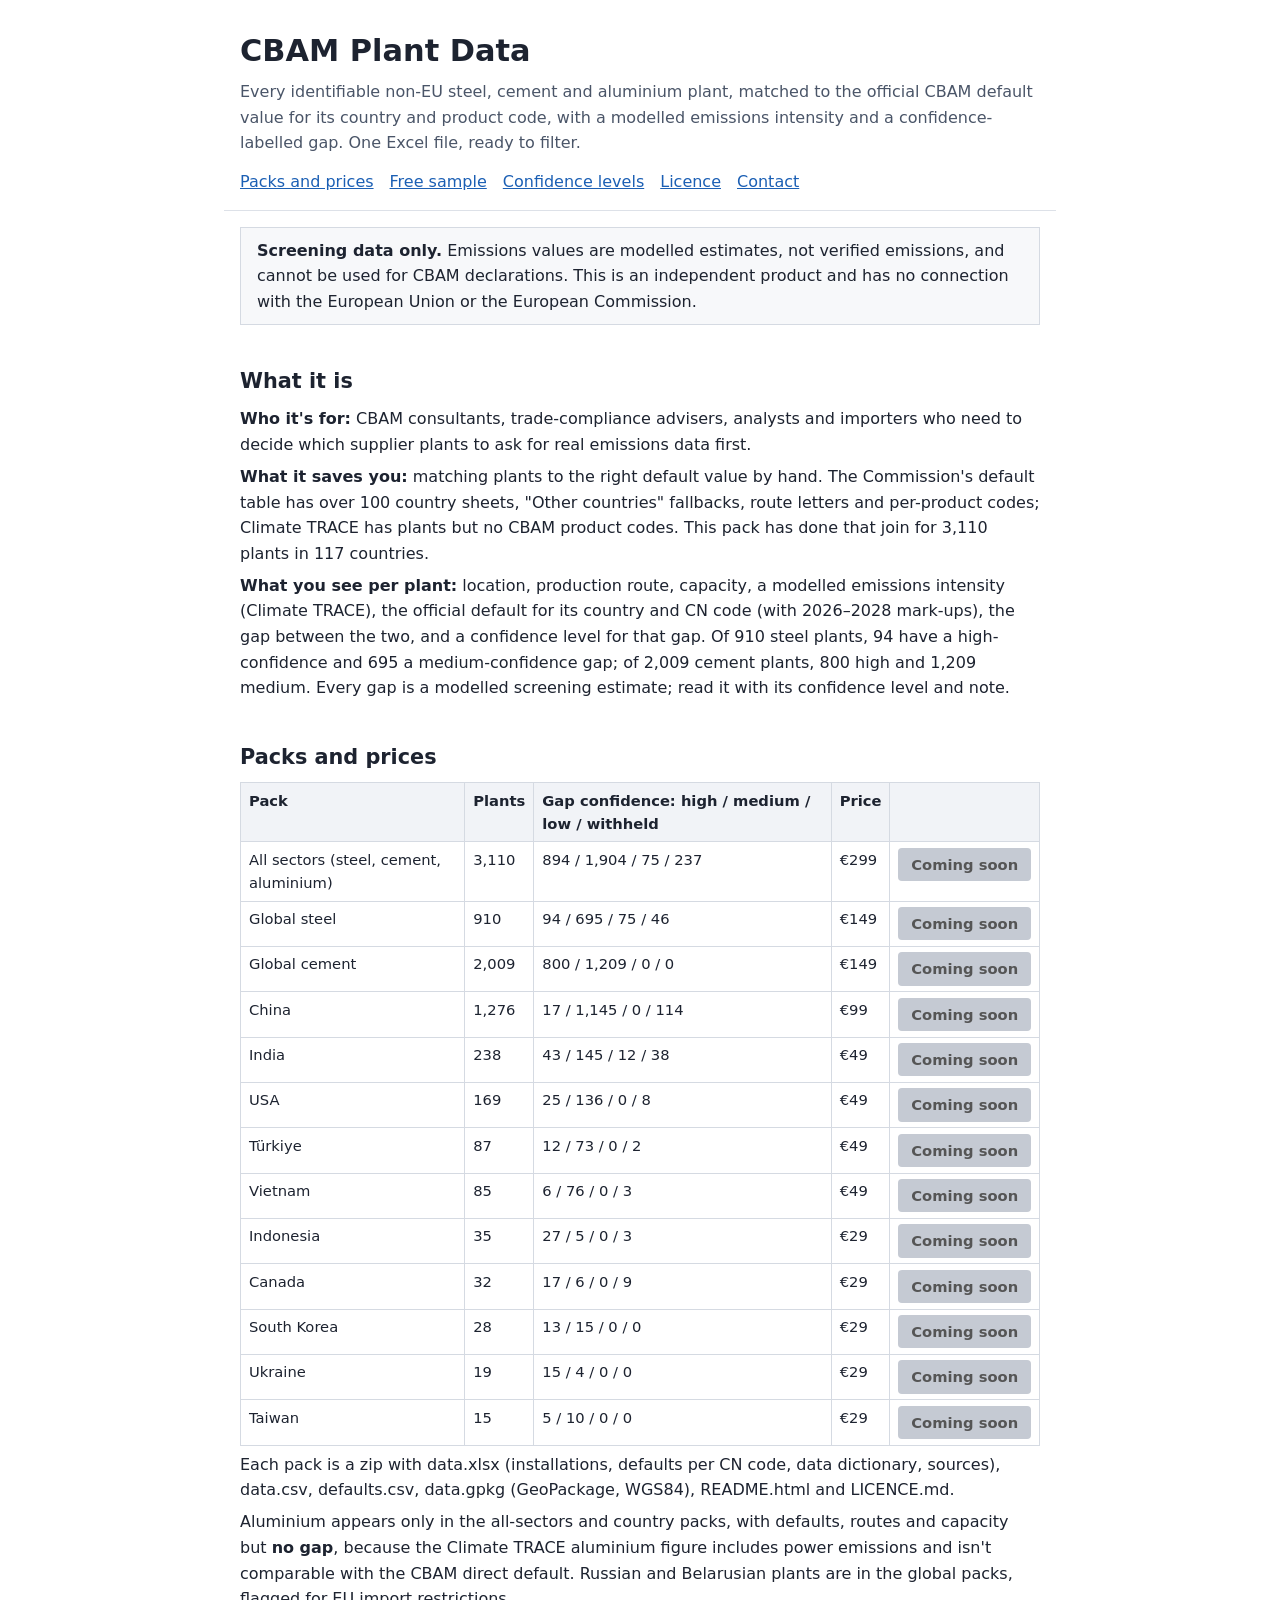
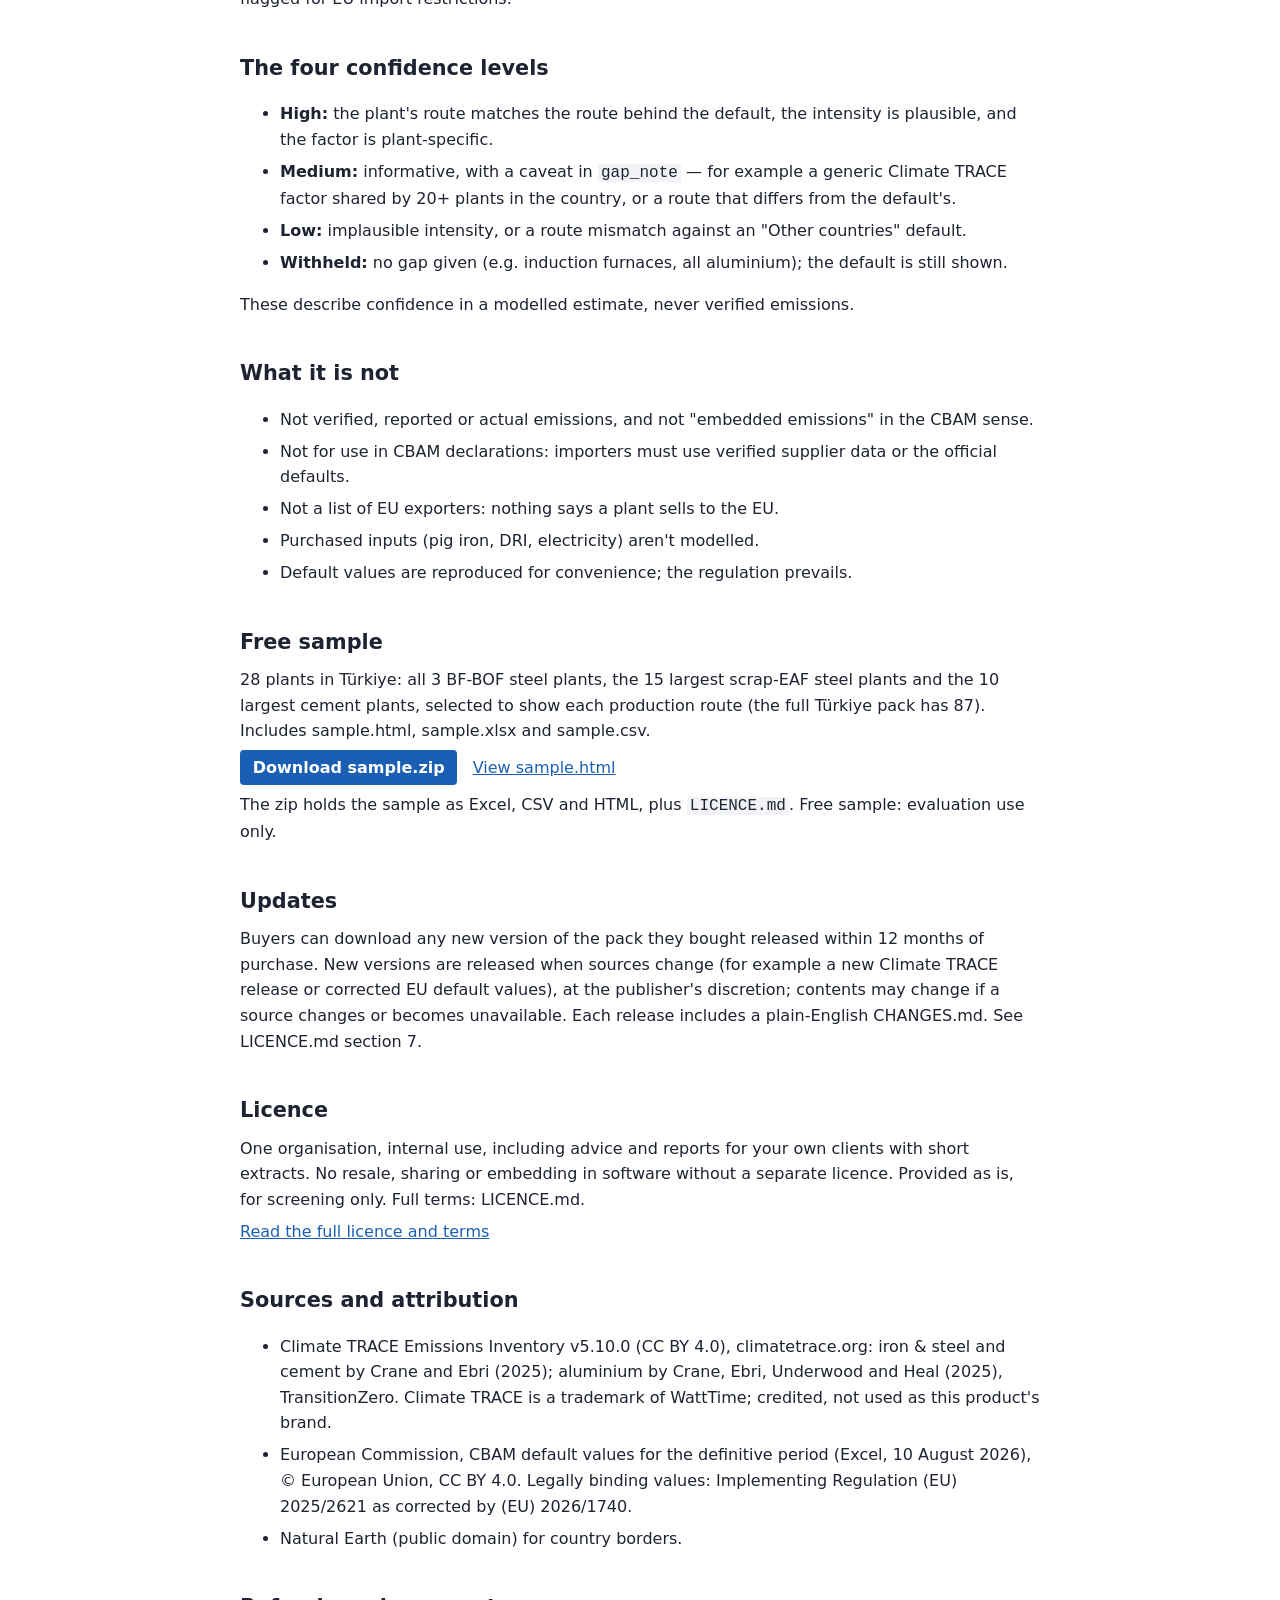
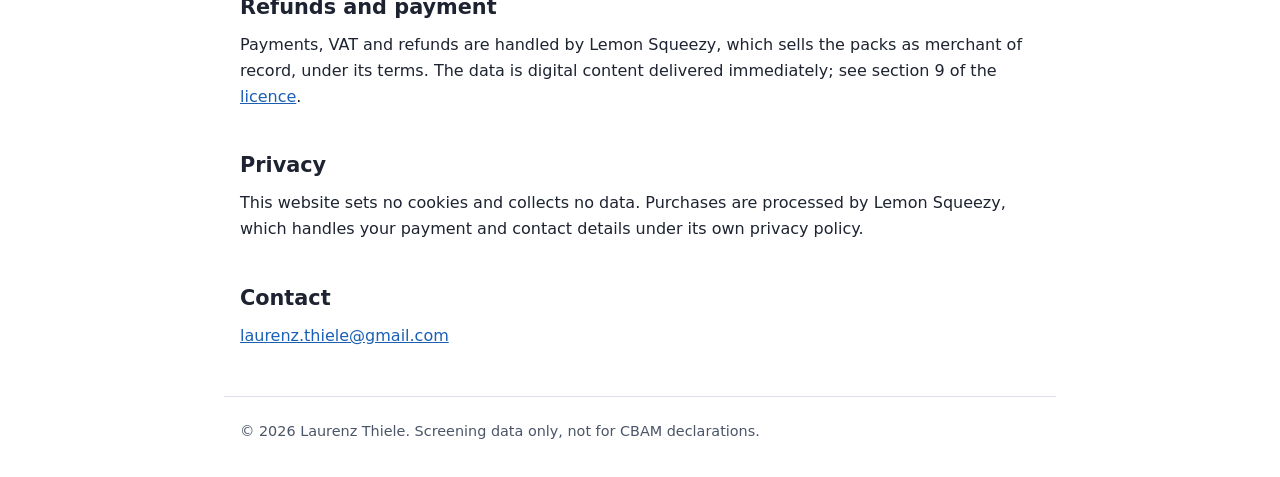
==== index.html @ 30d970ab "First version of the product site" ====
<!doctype html>
<html lang="en"><head><meta charset="utf-8"><meta name="viewport" content="width=device-width,initial-scale=1">
<title>CBAM Plant Data: non-EU steel, cement and aluminium plants next to EU CBAM default values</title><meta name="description" content="Every identifiable non-EU steel, cement and aluminium plant, matched to the official CBAM default value for its country and product code, with a modelled emissions intensity and a confidence-labelled gap. One Excel file, ready to filter."><link rel="stylesheet" href="style.css">
<script>
/* BUY LINKS - the one place to edit. Paste a Lemon Squeezy checkout URL between the quotes of a pack.
   An empty string keeps that pack's button on "Coming soon" (disabled). `cbam site` keeps links you set here. */
const BUY_LINKS = {
 "all-sectors": "",
 "steel-global": "",
 "cement-global": "",
 "country-chn": "",
 "country-ind": "",
 "country-usa": "",
 "country-tur": "",
 "country-vnm": "",
 "country-idn": "",
 "country-can": "",
 "country-kor": "",
 "country-ukr": "",
 "country-twn": ""
};
</script>
</head><body>
<header><h1>CBAM Plant Data</h1><p class="tag">Every identifiable non-EU steel, cement and aluminium plant, matched to the official CBAM default value for its country and product code, with a modelled emissions intensity and a confidence-labelled gap. One Excel file, ready to filter.</p>
<nav><a href="#packs">Packs and prices</a><a href="#sample">Free sample</a><a href="#levels">Confidence levels</a><a href="licence.html">Licence</a><a href="#contact">Contact</a></nav></header>
<main>
<div class="box"><strong>Screening data only.</strong> Emissions values are modelled estimates, not verified emissions, and cannot be used for CBAM declarations. This is an independent product and has no connection with the European Union or the European Commission.</div>
<h2>What it is</h2><p><strong>Who it's for:</strong> CBAM consultants, trade-compliance advisers, analysts and importers who need to decide which supplier plants to ask for real emissions data first.</p>
<p><strong>What it saves you:</strong> matching plants to the right default value by hand. The Commission's default table has over 100 country sheets, &quot;Other countries&quot; fallbacks, route letters and per-product codes; Climate TRACE has plants but no CBAM product codes. This pack has done that join for 3,110 plants in 117 countries.</p>
<p><strong>What you see per plant:</strong> location, production route, capacity, a modelled emissions intensity (Climate TRACE), the official default for its country and CN code (with 2026–2028 mark-ups), the gap between the two, and a confidence level for that gap. Of 910 steel plants, 94 have a high-confidence and 695 a medium-confidence gap; of 2,009 cement plants, 800 high and 1,209 medium. Every gap is a modelled screening estimate; read it with its confidence level and note.</p>

<h2 id="packs">Packs and prices</h2><div class="wrap"><table><tr><th>Pack</th><th>Plants</th><th>Gap confidence: high / medium / low / withheld</th><th>Price</th><th></th></tr><tr><td>All sectors (steel, cement, aluminium)</td><td>3,110</td><td>894 / 1,904 / 75 / 237</td><td>€299</td><td><span class="btn disabled" data-pack="all-sectors" aria-disabled="true">Coming soon</span></td></tr><tr><td>Global steel</td><td>910</td><td>94 / 695 / 75 / 46</td><td>€149</td><td><span class="btn disabled" data-pack="steel-global" aria-disabled="true">Coming soon</span></td></tr><tr><td>Global cement</td><td>2,009</td><td>800 / 1,209 / 0 / 0</td><td>€149</td><td><span class="btn disabled" data-pack="cement-global" aria-disabled="true">Coming soon</span></td></tr><tr><td>China</td><td>1,276</td><td>17 / 1,145 / 0 / 114</td><td>€99</td><td><span class="btn disabled" data-pack="country-chn" aria-disabled="true">Coming soon</span></td></tr><tr><td>India</td><td>238</td><td>43 / 145 / 12 / 38</td><td>€49</td><td><span class="btn disabled" data-pack="country-ind" aria-disabled="true">Coming soon</span></td></tr><tr><td>USA</td><td>169</td><td>25 / 136 / 0 / 8</td><td>€49</td><td><span class="btn disabled" data-pack="country-usa" aria-disabled="true">Coming soon</span></td></tr><tr><td>Türkiye</td><td>87</td><td>12 / 73 / 0 / 2</td><td>€49</td><td><span class="btn disabled" data-pack="country-tur" aria-disabled="true">Coming soon</span></td></tr><tr><td>Vietnam</td><td>85</td><td>6 / 76 / 0 / 3</td><td>€49</td><td><span class="btn disabled" data-pack="country-vnm" aria-disabled="true">Coming soon</span></td></tr><tr><td>Indonesia</td><td>35</td><td>27 / 5 / 0 / 3</td><td>€29</td><td><span class="btn disabled" data-pack="country-idn" aria-disabled="true">Coming soon</span></td></tr><tr><td>Canada</td><td>32</td><td>17 / 6 / 0 / 9</td><td>€29</td><td><span class="btn disabled" data-pack="country-can" aria-disabled="true">Coming soon</span></td></tr><tr><td>South Korea</td><td>28</td><td>13 / 15 / 0 / 0</td><td>€29</td><td><span class="btn disabled" data-pack="country-kor" aria-disabled="true">Coming soon</span></td></tr><tr><td>Ukraine</td><td>19</td><td>15 / 4 / 0 / 0</td><td>€29</td><td><span class="btn disabled" data-pack="country-ukr" aria-disabled="true">Coming soon</span></td></tr><tr><td>Taiwan</td><td>15</td><td>5 / 10 / 0 / 0</td><td>€29</td><td><span class="btn disabled" data-pack="country-twn" aria-disabled="true">Coming soon</span></td></tr></table></div><p>Each pack is a zip with data.xlsx (installations, defaults per CN code, data dictionary, sources), data.csv, defaults.csv, data.gpkg (GeoPackage, WGS84), README.html and LICENCE.md.</p>
<p>Aluminium appears only in the all-sectors and country packs, with defaults, routes and capacity but <strong>no gap</strong>, because the Climate TRACE aluminium figure includes power emissions and isn't comparable with the CBAM direct default. Russian and Belarusian plants are in the global packs, flagged for EU import restrictions.</p>

<noscript><p>Purchase buttons need JavaScript; without it they stay on "Coming soon". Contact laurenz.thiele@gmail.com to buy.</p></noscript>
<h2 id="levels">The four confidence levels</h2><ul>
<li><strong>High:</strong> the plant's route matches the route behind the default, the intensity is plausible, and the factor is plant-specific.</li>
<li><strong>Medium:</strong> informative, with a caveat in <code>gap_note</code> — for example a generic Climate TRACE factor shared by 20+ plants in the country, or a route that differs from the default's.</li>
<li><strong>Low:</strong> implausible intensity, or a route mismatch against an &quot;Other countries&quot; default.</li>
<li><strong>Withheld:</strong> no gap given (e.g. induction furnaces, all aluminium); the default is still shown.</li>
</ul>
<p>These describe confidence in a modelled estimate, never verified emissions.</p>

<h2>What it is not</h2><ul>
<li>Not verified, reported or actual emissions, and not &quot;embedded emissions&quot; in the CBAM sense.</li>
<li>Not for use in CBAM declarations: importers must use verified supplier data or the official defaults.</li>
<li>Not a list of EU exporters: nothing says a plant sells to the EU.</li>
<li>Purchased inputs (pig iron, DRI, electricity) aren't modelled.</li>
<li>Default values are reproduced for convenience; the regulation prevails.</li>
</ul>

<h2 id="sample">Free sample</h2><p>28 plants in Türkiye: all 3 BF-BOF steel plants, the 15 largest scrap-EAF steel plants and the 10 largest cement plants, selected to show each production route (the full Türkiye pack has 87). Includes sample.html, sample.xlsx and sample.csv.</p>

<p><a class="btn" href="sample.zip" download>Download sample.zip</a> &nbsp; <a href="sample.html">View sample.html</a></p>
<p>The zip holds the sample as Excel, CSV and HTML, plus <code>LICENCE.md</code>. Free sample: evaluation use only.</p>
<h2>Updates</h2><p>Buyers can download any new version of the pack they bought released within 12 months of purchase. New versions are released when sources change (for example a new Climate TRACE release or corrected EU default values), at the publisher's discretion; contents may change if a source changes or becomes unavailable. Each release includes a plain-English CHANGES.md. See LICENCE.md section 7.</p>

<h2>Licence</h2><p>One organisation, internal use, including advice and reports for your own clients with short extracts. No resale, sharing or embedding in software without a separate licence. Provided as is, for screening only. Full terms: LICENCE.md.</p>
<p><a href="licence.html">Read the full licence and terms</a></p>
<h2>Sources and attribution</h2><ul>
<li>Climate TRACE Emissions Inventory v5.10.0 (CC BY 4.0), climatetrace.org: iron &amp; steel and cement by Crane and Ebri (2025); aluminium by Crane, Ebri, Underwood and Heal (2025), TransitionZero. Climate TRACE is a trademark of WattTime; credited, not used as this product's brand.</li>
<li>European Commission, CBAM default values for the definitive period (Excel, 10 August 2026), © European Union, CC BY 4.0. Legally binding values: Implementing Regulation (EU) 2025/2621 as corrected by (EU) 2026/1740.</li>
<li>Natural Earth (public domain) for country borders.</li>
</ul>

<h2>Refunds and payment</h2><p>Payments, VAT and refunds are handled by Lemon Squeezy, which sells the packs as merchant of record, under its terms. The data is digital content delivered immediately; see section 9 of the <a href="licence.html">licence</a>.</p>
<h2>Privacy</h2><p>This website sets no cookies and collects no data. Purchases are processed by Lemon Squeezy, which handles your payment and contact details under its own privacy policy.</p>
<h2 id="contact">Contact</h2><p><a href="mailto:laurenz.thiele@gmail.com">laurenz.thiele@gmail.com</a></p>
</main>
<script>
document.querySelectorAll("[data-pack]").forEach(function (el) {
  var url = BUY_LINKS[el.getAttribute("data-pack")];
  if (url) {
    var a = document.createElement("a");
    a.className = "btn"; a.href = url; a.rel = "noopener"; a.textContent = "Buy";
    el.replaceWith(a);
  }
});
</script>
<footer><p>© 2026 Laurenz Thiele. Screening data only, not for CBAM declarations.</p></footer>
</body></html>
---- style.css ----
*{box-sizing:border-box}body{margin:0;font:16px/1.6 system-ui,-apple-system,"Segoe UI",Roboto,sans-serif;color:#1d2330;background:#fff}
header,main,footer{max-width:52rem;margin:0 auto;padding:0 1rem}header{padding-top:1.5rem;padding-bottom:1rem;border-bottom:1px solid #dde1e8}
h1{font-size:1.9rem;margin:.2rem 0}h2{font-size:1.3rem;margin:2rem 0 .5rem;padding-top:.5rem}p,li{margin:.4rem 0}
nav a{margin-right:1rem;white-space:nowrap}a{color:#1b5fb4}.tag{color:#4a5568;margin:.2rem 0 .8rem}
.wrap{overflow-x:auto}table{border-collapse:collapse;width:100%;font-size:.92rem}th,td{border:1px solid #d5dae2;padding:.35rem .5rem;text-align:left;vertical-align:top}th{background:#f1f3f7}
.btn{display:inline-block;padding:.3rem .8rem;border-radius:4px;background:#1b5fb4;color:#fff;text-decoration:none;font-weight:600;white-space:nowrap}
.btn.disabled{background:#c5cad3;color:#555;cursor:not-allowed}.box{border:1px solid #d5dae2;background:#f7f8fa;padding:.6rem 1rem;margin:1rem 0}
footer{margin-top:3rem;padding-top:1rem;padding-bottom:2rem;border-top:1px solid #dde1e8;color:#4a5568;font-size:.9rem}code{background:#f1f3f7;padding:0 .2rem}
@media(max-width:600px){body{font-size:15px}h1{font-size:1.5rem}}
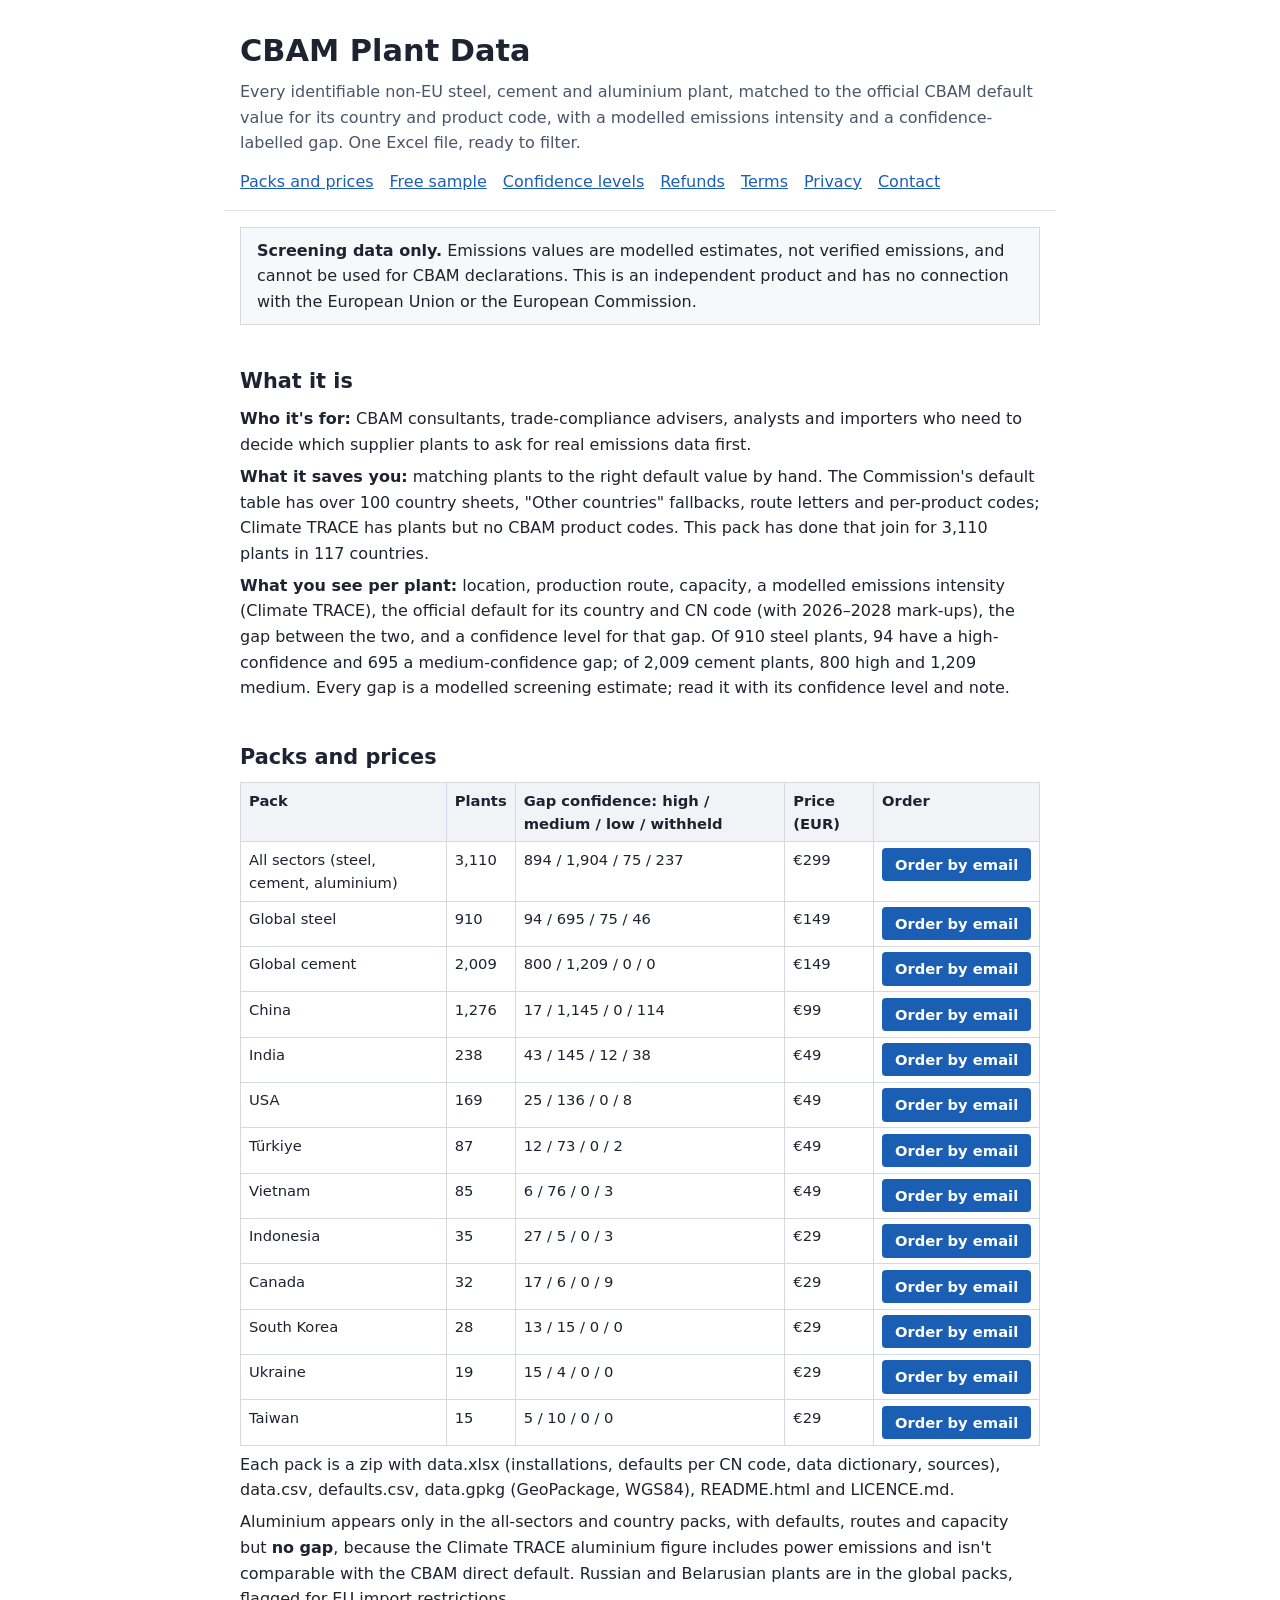
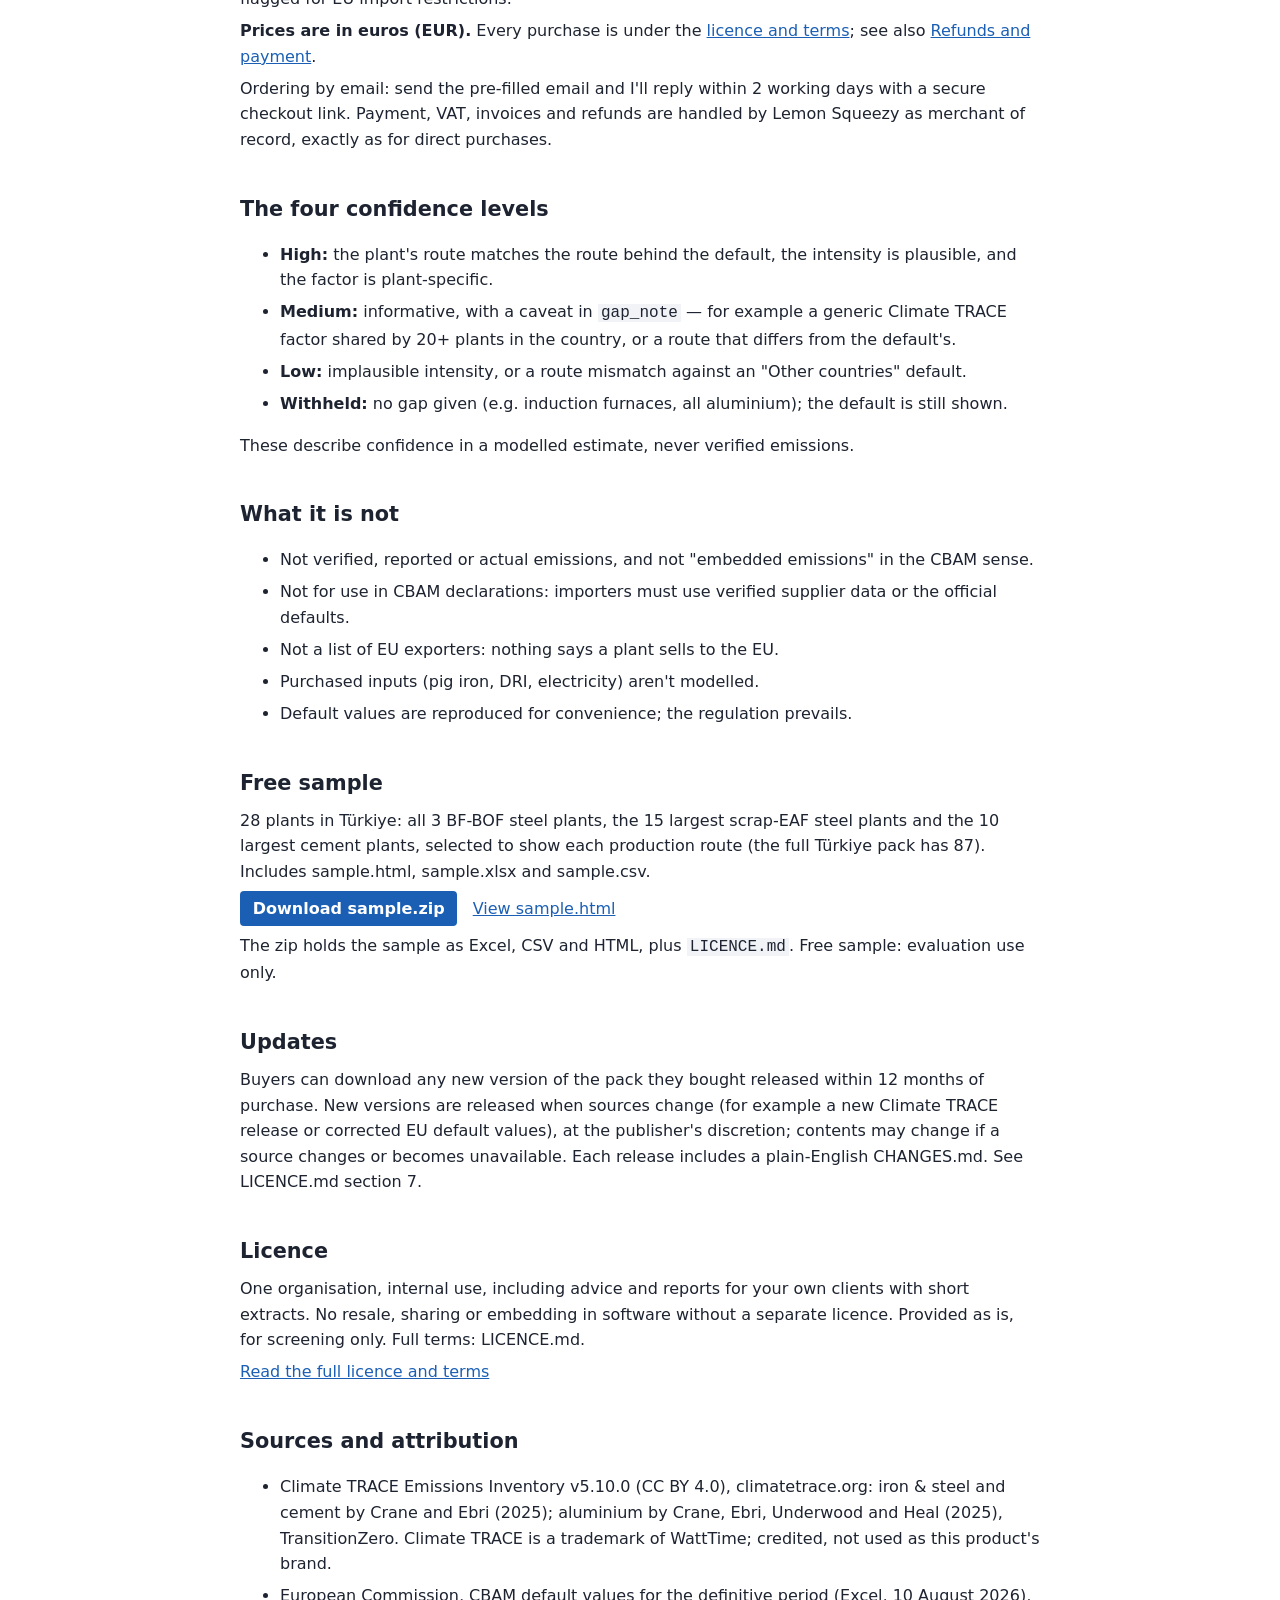
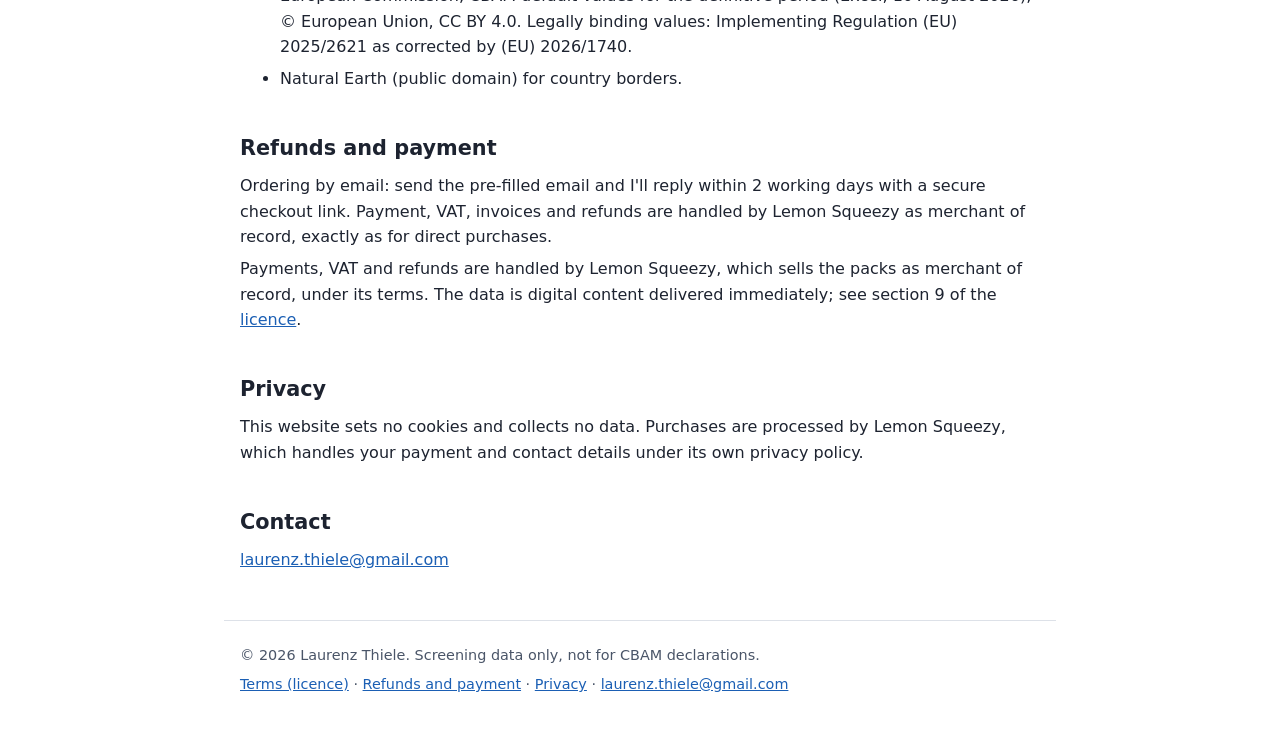
==== commit b32119ab: "Order by email with checkout link" ====
--- a/index.html
+++ b/index.html
@@ -3,7 +3,7 @@
 <title>CBAM Plant Data: non-EU steel, cement and aluminium plants next to EU CBAM default values</title><meta name="description" content="Every identifiable non-EU steel, cement and aluminium plant, matched to the official CBAM default value for its country and product code, with a modelled emissions intensity and a confidence-labelled gap. One Excel file, ready to filter."><link rel="stylesheet" href="style.css">
 <script>
 /* BUY LINKS - the one place to edit. Paste a Lemon Squeezy checkout URL between the quotes of a pack.
-   An empty string keeps that pack's button on "Coming soon" (disabled). `cbam site` keeps links you set here. */
+   An empty string keeps that pack's "Order by email" button (a mailto link that works without JavaScript). `cbam site` keeps links you set here. */
 const BUY_LINKS = {
  "all-sectors": "",
  "steel-global": "",
@@ -22,17 +22,18 @@
 </script>
 </head><body>
 <header><h1>CBAM Plant Data</h1><p class="tag">Every identifiable non-EU steel, cement and aluminium plant, matched to the official CBAM default value for its country and product code, with a modelled emissions intensity and a confidence-labelled gap. One Excel file, ready to filter.</p>
-<nav><a href="#packs">Packs and prices</a><a href="#sample">Free sample</a><a href="#levels">Confidence levels</a><a href="licence.html">Licence</a><a href="#contact">Contact</a></nav></header>
+<nav><a href="#packs">Packs and prices</a><a href="#sample">Free sample</a><a href="#levels">Confidence levels</a><a href="#refunds">Refunds</a><a href="licence.html">Terms</a><a href="#privacy">Privacy</a><a href="#contact">Contact</a></nav></header>
 <main>
 <div class="box"><strong>Screening data only.</strong> Emissions values are modelled estimates, not verified emissions, and cannot be used for CBAM declarations. This is an independent product and has no connection with the European Union or the European Commission.</div>
 <h2>What it is</h2><p><strong>Who it's for:</strong> CBAM consultants, trade-compliance advisers, analysts and importers who need to decide which supplier plants to ask for real emissions data first.</p>
 <p><strong>What it saves you:</strong> matching plants to the right default value by hand. The Commission's default table has over 100 country sheets, &quot;Other countries&quot; fallbacks, route letters and per-product codes; Climate TRACE has plants but no CBAM product codes. This pack has done that join for 3,110 plants in 117 countries.</p>
 <p><strong>What you see per plant:</strong> location, production route, capacity, a modelled emissions intensity (Climate TRACE), the official default for its country and CN code (with 2026–2028 mark-ups), the gap between the two, and a confidence level for that gap. Of 910 steel plants, 94 have a high-confidence and 695 a medium-confidence gap; of 2,009 cement plants, 800 high and 1,209 medium. Every gap is a modelled screening estimate; read it with its confidence level and note.</p>
 
-<h2 id="packs">Packs and prices</h2><div class="wrap"><table><tr><th>Pack</th><th>Plants</th><th>Gap confidence: high / medium / low / withheld</th><th>Price</th><th></th></tr><tr><td>All sectors (steel, cement, aluminium)</td><td>3,110</td><td>894 / 1,904 / 75 / 237</td><td>€299</td><td><span class="btn disabled" data-pack="all-sectors" aria-disabled="true">Coming soon</span></td></tr><tr><td>Global steel</td><td>910</td><td>94 / 695 / 75 / 46</td><td>€149</td><td><span class="btn disabled" data-pack="steel-global" aria-disabled="true">Coming soon</span></td></tr><tr><td>Global cement</td><td>2,009</td><td>800 / 1,209 / 0 / 0</td><td>€149</td><td><span class="btn disabled" data-pack="cement-global" aria-disabled="true">Coming soon</span></td></tr><tr><td>China</td><td>1,276</td><td>17 / 1,145 / 0 / 114</td><td>€99</td><td><span class="btn disabled" data-pack="country-chn" aria-disabled="true">Coming soon</span></td></tr><tr><td>India</td><td>238</td><td>43 / 145 / 12 / 38</td><td>€49</td><td><span class="btn disabled" data-pack="country-ind" aria-disabled="true">Coming soon</span></td></tr><tr><td>USA</td><td>169</td><td>25 / 136 / 0 / 8</td><td>€49</td><td><span class="btn disabled" data-pack="country-usa" aria-disabled="true">Coming soon</span></td></tr><tr><td>Türkiye</td><td>87</td><td>12 / 73 / 0 / 2</td><td>€49</td><td><span class="btn disabled" data-pack="country-tur" aria-disabled="true">Coming soon</span></td></tr><tr><td>Vietnam</td><td>85</td><td>6 / 76 / 0 / 3</td><td>€49</td><td><span class="btn disabled" data-pack="country-vnm" aria-disabled="true">Coming soon</span></td></tr><tr><td>Indonesia</td><td>35</td><td>27 / 5 / 0 / 3</td><td>€29</td><td><span class="btn disabled" data-pack="country-idn" aria-disabled="true">Coming soon</span></td></tr><tr><td>Canada</td><td>32</td><td>17 / 6 / 0 / 9</td><td>€29</td><td><span class="btn disabled" data-pack="country-can" aria-disabled="true">Coming soon</span></td></tr><tr><td>South Korea</td><td>28</td><td>13 / 15 / 0 / 0</td><td>€29</td><td><span class="btn disabled" data-pack="country-kor" aria-disabled="true">Coming soon</span></td></tr><tr><td>Ukraine</td><td>19</td><td>15 / 4 / 0 / 0</td><td>€29</td><td><span class="btn disabled" data-pack="country-ukr" aria-disabled="true">Coming soon</span></td></tr><tr><td>Taiwan</td><td>15</td><td>5 / 10 / 0 / 0</td><td>€29</td><td><span class="btn disabled" data-pack="country-twn" aria-disabled="true">Coming soon</span></td></tr></table></div><p>Each pack is a zip with data.xlsx (installations, defaults per CN code, data dictionary, sources), data.csv, defaults.csv, data.gpkg (GeoPackage, WGS84), README.html and LICENCE.md.</p>
+<h2 id="packs">Packs and prices</h2><div class="wrap"><table><tr><th>Pack</th><th>Plants</th><th>Gap confidence: high / medium / low / withheld</th><th>Price (EUR)</th><th>Order</th></tr><tr><td>All sectors (steel, cement, aluminium)</td><td>3,110</td><td>894 / 1,904 / 75 / 237</td><td>€299</td><td><a class="btn" data-pack="all-sectors" href="mailto:laurenz.thiele@gmail.com?subject=Order%3A%20CBAM%20Plant%20Data%20-%20All%20sectors%20%28steel%2C%20cement%2C%20aluminium%29&amp;body=Pack%3A%20All%20sectors%20%28steel%2C%20cement%2C%20aluminium%29%20%28version%202026.11.3%29%0APrice%20listed%3A%20%E2%82%AC299%0AOrganisation%3A%0ACountry%20%28for%20VAT%29%3A%0A">Order by email</a></td></tr><tr><td>Global steel</td><td>910</td><td>94 / 695 / 75 / 46</td><td>€149</td><td><a class="btn" data-pack="steel-global" href="mailto:laurenz.thiele@gmail.com?subject=Order%3A%20CBAM%20Plant%20Data%20-%20Global%20steel&amp;body=Pack%3A%20Global%20steel%20%28version%202026.11.3%29%0APrice%20listed%3A%20%E2%82%AC149%0AOrganisation%3A%0ACountry%20%28for%20VAT%29%3A%0A">Order by email</a></td></tr><tr><td>Global cement</td><td>2,009</td><td>800 / 1,209 / 0 / 0</td><td>€149</td><td><a class="btn" data-pack="cement-global" href="mailto:laurenz.thiele@gmail.com?subject=Order%3A%20CBAM%20Plant%20Data%20-%20Global%20cement&amp;body=Pack%3A%20Global%20cement%20%28version%202026.11.3%29%0APrice%20listed%3A%20%E2%82%AC149%0AOrganisation%3A%0ACountry%20%28for%20VAT%29%3A%0A">Order by email</a></td></tr><tr><td>China</td><td>1,276</td><td>17 / 1,145 / 0 / 114</td><td>€99</td><td><a class="btn" data-pack="country-chn" href="mailto:laurenz.thiele@gmail.com?subject=Order%3A%20CBAM%20Plant%20Data%20-%20China&amp;body=Pack%3A%20China%20%28version%202026.11.3%29%0APrice%20listed%3A%20%E2%82%AC99%0AOrganisation%3A%0ACountry%20%28for%20VAT%29%3A%0A">Order by email</a></td></tr><tr><td>India</td><td>238</td><td>43 / 145 / 12 / 38</td><td>€49</td><td><a class="btn" data-pack="country-ind" href="mailto:laurenz.thiele@gmail.com?subject=Order%3A%20CBAM%20Plant%20Data%20-%20India&amp;body=Pack%3A%20India%20%28version%202026.11.3%29%0APrice%20listed%3A%20%E2%82%AC49%0AOrganisation%3A%0ACountry%20%28for%20VAT%29%3A%0A">Order by email</a></td></tr><tr><td>USA</td><td>169</td><td>25 / 136 / 0 / 8</td><td>€49</td><td><a class="btn" data-pack="country-usa" href="mailto:laurenz.thiele@gmail.com?subject=Order%3A%20CBAM%20Plant%20Data%20-%20USA&amp;body=Pack%3A%20USA%20%28version%202026.11.3%29%0APrice%20listed%3A%20%E2%82%AC49%0AOrganisation%3A%0ACountry%20%28for%20VAT%29%3A%0A">Order by email</a></td></tr><tr><td>Türkiye</td><td>87</td><td>12 / 73 / 0 / 2</td><td>€49</td><td><a class="btn" data-pack="country-tur" href="mailto:laurenz.thiele@gmail.com?subject=Order%3A%20CBAM%20Plant%20Data%20-%20T%C3%BCrkiye&amp;body=Pack%3A%20T%C3%BCrkiye%20%28version%202026.11.3%29%0APrice%20listed%3A%20%E2%82%AC49%0AOrganisation%3A%0ACountry%20%28for%20VAT%29%3A%0A">Order by email</a></td></tr><tr><td>Vietnam</td><td>85</td><td>6 / 76 / 0 / 3</td><td>€49</td><td><a class="btn" data-pack="country-vnm" href="mailto:laurenz.thiele@gmail.com?subject=Order%3A%20CBAM%20Plant%20Data%20-%20Vietnam&amp;body=Pack%3A%20Vietnam%20%28version%202026.11.3%29%0APrice%20listed%3A%20%E2%82%AC49%0AOrganisation%3A%0ACountry%20%28for%20VAT%29%3A%0A">Order by email</a></td></tr><tr><td>Indonesia</td><td>35</td><td>27 / 5 / 0 / 3</td><td>€29</td><td><a class="btn" data-pack="country-idn" href="mailto:laurenz.thiele@gmail.com?subject=Order%3A%20CBAM%20Plant%20Data%20-%20Indonesia&amp;body=Pack%3A%20Indonesia%20%28version%202026.11.3%29%0APrice%20listed%3A%20%E2%82%AC29%0AOrganisation%3A%0ACountry%20%28for%20VAT%29%3A%0A">Order by email</a></td></tr><tr><td>Canada</td><td>32</td><td>17 / 6 / 0 / 9</td><td>€29</td><td><a class="btn" data-pack="country-can" href="mailto:laurenz.thiele@gmail.com?subject=Order%3A%20CBAM%20Plant%20Data%20-%20Canada&amp;body=Pack%3A%20Canada%20%28version%202026.11.3%29%0APrice%20listed%3A%20%E2%82%AC29%0AOrganisation%3A%0ACountry%20%28for%20VAT%29%3A%0A">Order by email</a></td></tr><tr><td>South Korea</td><td>28</td><td>13 / 15 / 0 / 0</td><td>€29</td><td><a class="btn" data-pack="country-kor" href="mailto:laurenz.thiele@gmail.com?subject=Order%3A%20CBAM%20Plant%20Data%20-%20South%20Korea&amp;body=Pack%3A%20South%20Korea%20%28version%202026.11.3%29%0APrice%20listed%3A%20%E2%82%AC29%0AOrganisation%3A%0ACountry%20%28for%20VAT%29%3A%0A">Order by email</a></td></tr><tr><td>Ukraine</td><td>19</td><td>15 / 4 / 0 / 0</td><td>€29</td><td><a class="btn" data-pack="country-ukr" href="mailto:laurenz.thiele@gmail.com?subject=Order%3A%20CBAM%20Plant%20Data%20-%20Ukraine&amp;body=Pack%3A%20Ukraine%20%28version%202026.11.3%29%0APrice%20listed%3A%20%E2%82%AC29%0AOrganisation%3A%0ACountry%20%28for%20VAT%29%3A%0A">Order by email</a></td></tr><tr><td>Taiwan</td><td>15</td><td>5 / 10 / 0 / 0</td><td>€29</td><td><a class="btn" data-pack="country-twn" href="mailto:laurenz.thiele@gmail.com?subject=Order%3A%20CBAM%20Plant%20Data%20-%20Taiwan&amp;body=Pack%3A%20Taiwan%20%28version%202026.11.3%29%0APrice%20listed%3A%20%E2%82%AC29%0AOrganisation%3A%0ACountry%20%28for%20VAT%29%3A%0A">Order by email</a></td></tr></table></div><p>Each pack is a zip with data.xlsx (installations, defaults per CN code, data dictionary, sources), data.csv, defaults.csv, data.gpkg (GeoPackage, WGS84), README.html and LICENCE.md.</p>
 <p>Aluminium appears only in the all-sectors and country packs, with defaults, routes and capacity but <strong>no gap</strong>, because the Climate TRACE aluminium figure includes power emissions and isn't comparable with the CBAM direct default. Russian and Belarusian plants are in the global packs, flagged for EU import restrictions.</p>
 
-<noscript><p>Purchase buttons need JavaScript; without it they stay on "Coming soon". Contact laurenz.thiele@gmail.com to buy.</p></noscript>
+<p><strong>Prices are in euros (EUR).</strong> Every purchase is under the <a href="licence.html">licence and terms</a>; see also <a href="#refunds">Refunds and payment</a>.</p>
+<p>Ordering by email: send the pre-filled email and I&#x27;ll reply within 2 working days with a secure checkout link. Payment, VAT, invoices and refunds are handled by Lemon Squeezy as merchant of record, exactly as for direct purchases.</p>
 <h2 id="levels">The four confidence levels</h2><ul>
 <li><strong>High:</strong> the plant's route matches the route behind the default, the intensity is plausible, and the factor is plant-specific.</li>
 <li><strong>Medium:</strong> informative, with a caveat in <code>gap_note</code> — for example a generic Climate TRACE factor shared by 20+ plants in the country, or a route that differs from the default's.</li>
@@ -63,19 +64,18 @@
 <li>Natural Earth (public domain) for country borders.</li>
 </ul>
 
-<h2>Refunds and payment</h2><p>Payments, VAT and refunds are handled by Lemon Squeezy, which sells the packs as merchant of record, under its terms. The data is digital content delivered immediately; see section 9 of the <a href="licence.html">licence</a>.</p>
-<h2>Privacy</h2><p>This website sets no cookies and collects no data. Purchases are processed by Lemon Squeezy, which handles your payment and contact details under its own privacy policy.</p>
+<h2 id="refunds">Refunds and payment</h2><p>Ordering by email: send the pre-filled email and I&#x27;ll reply within 2 working days with a secure checkout link. Payment, VAT, invoices and refunds are handled by Lemon Squeezy as merchant of record, exactly as for direct purchases.</p><p>Payments, VAT and refunds are handled by Lemon Squeezy, which sells the packs as merchant of record, under its terms. The data is digital content delivered immediately; see section 9 of the <a href="licence.html">licence</a>.</p>
+<h2 id="privacy">Privacy</h2><p>This website sets no cookies and collects no data. Purchases are processed by Lemon Squeezy, which handles your payment and contact details under its own privacy policy.</p>
 <h2 id="contact">Contact</h2><p><a href="mailto:laurenz.thiele@gmail.com">laurenz.thiele@gmail.com</a></p>
 </main>
 <script>
 document.querySelectorAll("[data-pack]").forEach(function (el) {
   var url = BUY_LINKS[el.getAttribute("data-pack")];
   if (url) {
-    var a = document.createElement("a");
-    a.className = "btn"; a.href = url; a.rel = "noopener"; a.textContent = "Buy";
-    el.replaceWith(a);
+    el.href = url; el.rel = "noopener"; el.textContent = "Buy";
   }
 });
 </script>
-<footer><p>© 2026 Laurenz Thiele. Screening data only, not for CBAM declarations.</p></footer>
+<footer><p>© 2026 Laurenz Thiele. Screening data only, not for CBAM declarations.</p>
+<p><a href="licence.html">Terms (licence)</a> · <a href="index.html#refunds">Refunds and payment</a> · <a href="index.html#privacy">Privacy</a> · <a href="mailto:laurenz.thiele@gmail.com">laurenz.thiele@gmail.com</a></p></footer>
 </body></html>
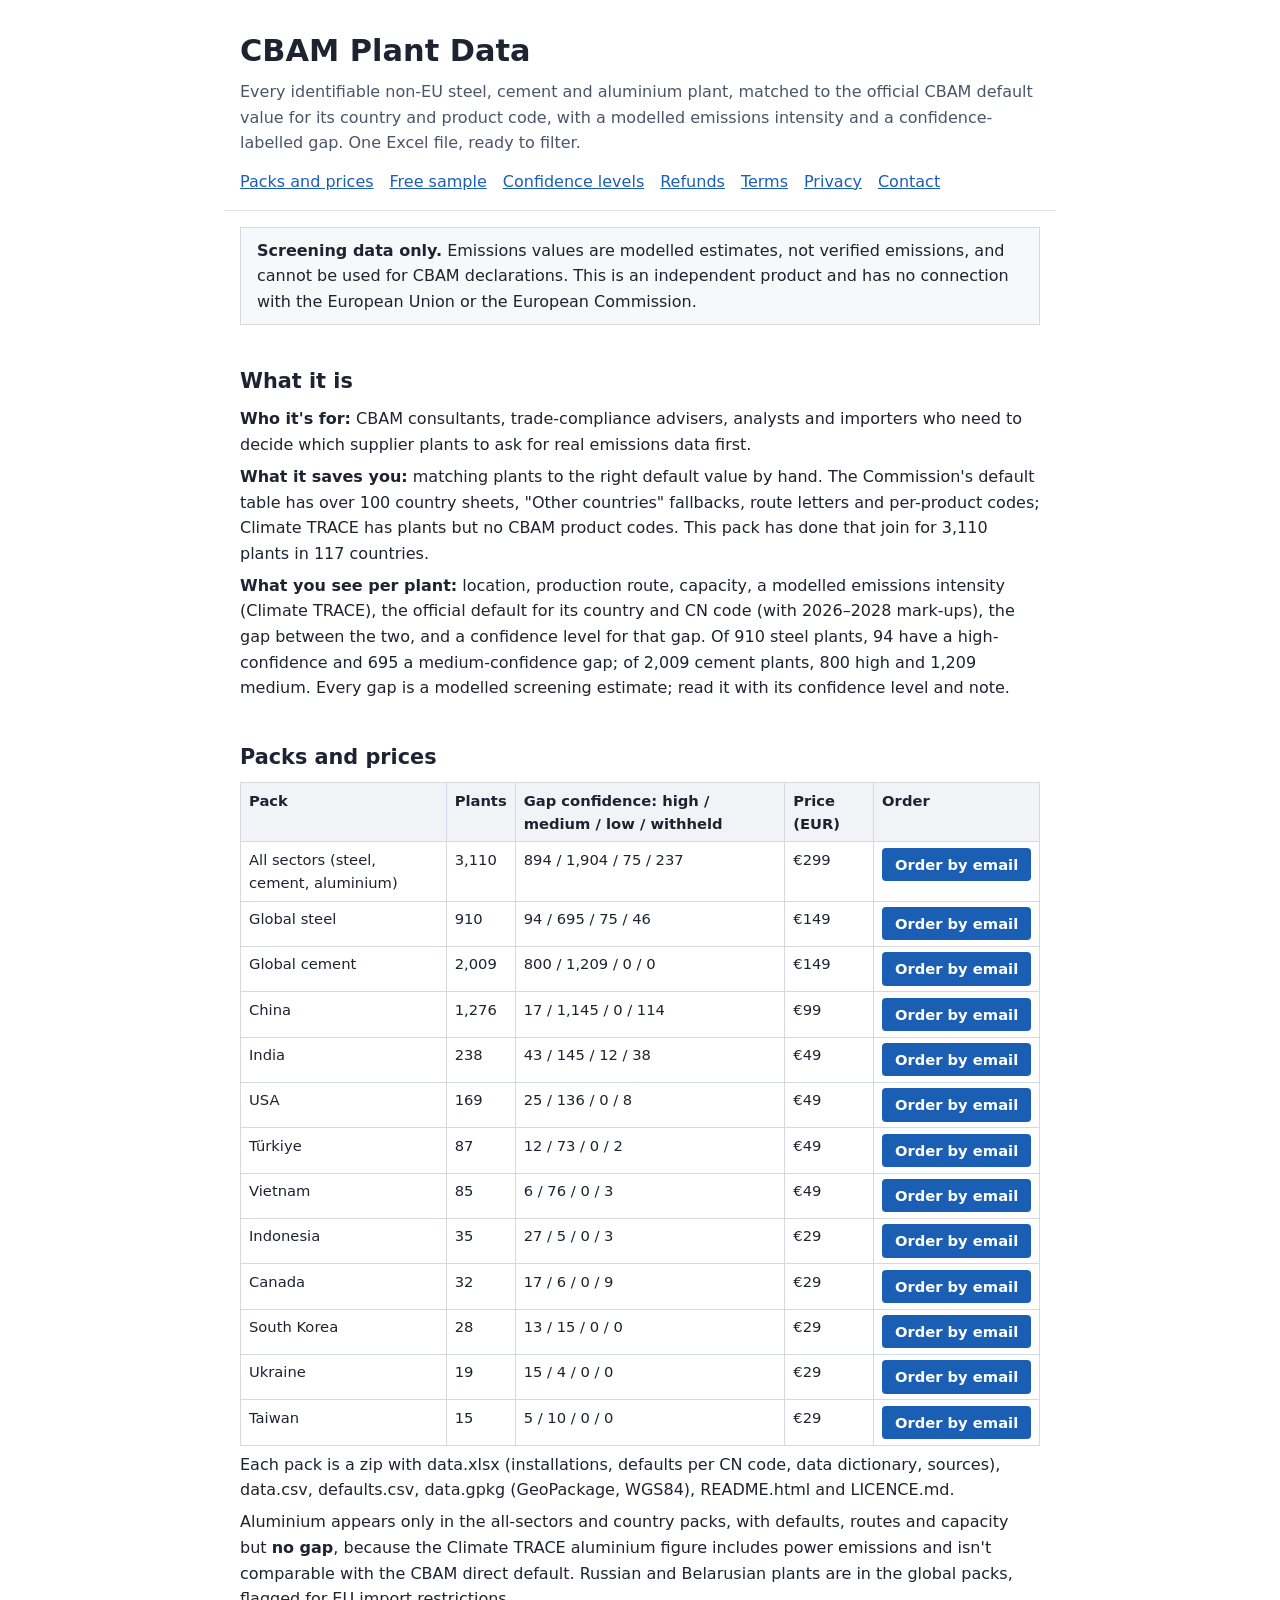
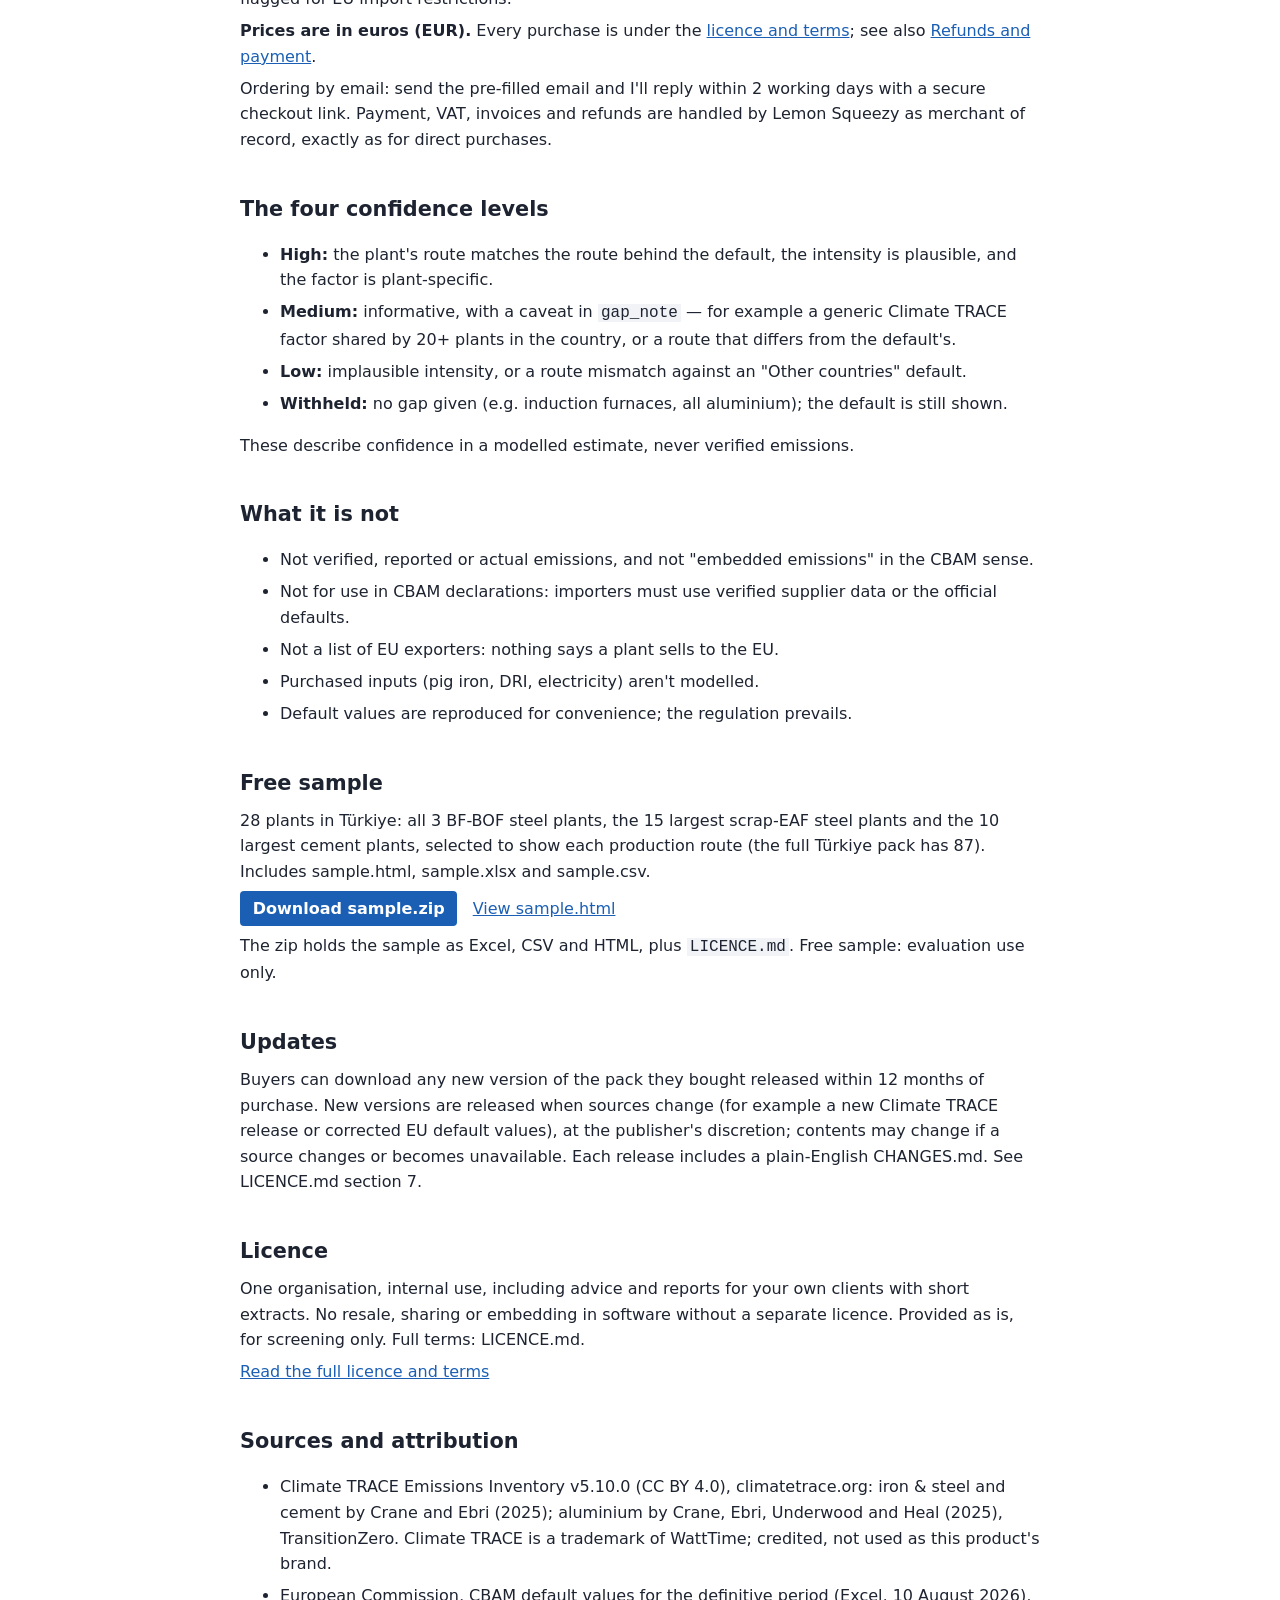
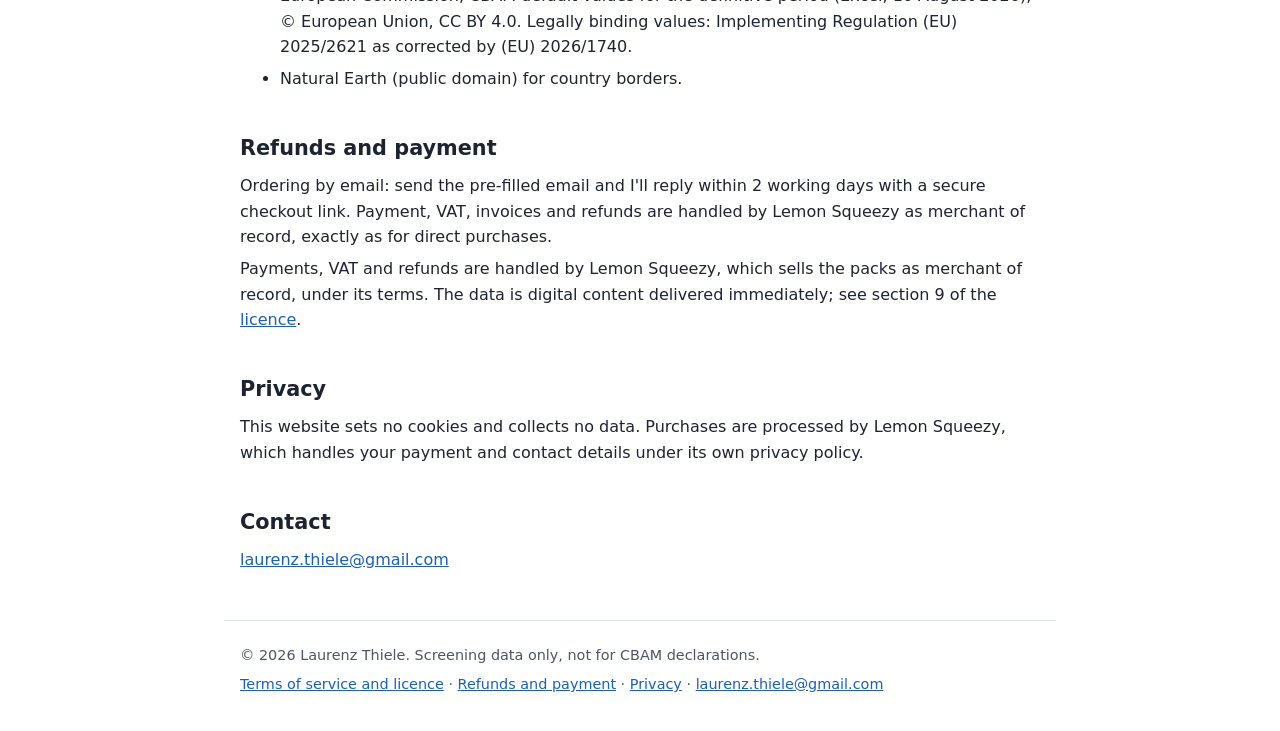
==== commit 9b69a3ec: "Add refund and privacy pages" ====
--- a/index.html
+++ b/index.html
@@ -22,7 +22,7 @@
 </script>
 </head><body>
 <header><h1>CBAM Plant Data</h1><p class="tag">Every identifiable non-EU steel, cement and aluminium plant, matched to the official CBAM default value for its country and product code, with a modelled emissions intensity and a confidence-labelled gap. One Excel file, ready to filter.</p>
-<nav><a href="#packs">Packs and prices</a><a href="#sample">Free sample</a><a href="#levels">Confidence levels</a><a href="#refunds">Refunds</a><a href="licence.html">Terms</a><a href="#privacy">Privacy</a><a href="#contact">Contact</a></nav></header>
+<nav><a href="#packs">Packs and prices</a><a href="#sample">Free sample</a><a href="#levels">Confidence levels</a><a href="refund.html">Refunds</a><a href="licence.html">Terms</a><a href="privacy.html">Privacy</a><a href="#contact">Contact</a></nav></header>
 <main>
 <div class="box"><strong>Screening data only.</strong> Emissions values are modelled estimates, not verified emissions, and cannot be used for CBAM declarations. This is an independent product and has no connection with the European Union or the European Commission.</div>
 <h2>What it is</h2><p><strong>Who it's for:</strong> CBAM consultants, trade-compliance advisers, analysts and importers who need to decide which supplier plants to ask for real emissions data first.</p>
@@ -32,7 +32,7 @@
 <h2 id="packs">Packs and prices</h2><div class="wrap"><table><tr><th>Pack</th><th>Plants</th><th>Gap confidence: high / medium / low / withheld</th><th>Price (EUR)</th><th>Order</th></tr><tr><td>All sectors (steel, cement, aluminium)</td><td>3,110</td><td>894 / 1,904 / 75 / 237</td><td>€299</td><td><a class="btn" data-pack="all-sectors" href="mailto:laurenz.thiele@gmail.com?subject=Order%3A%20CBAM%20Plant%20Data%20-%20All%20sectors%20%28steel%2C%20cement%2C%20aluminium%29&amp;body=Pack%3A%20All%20sectors%20%28steel%2C%20cement%2C%20aluminium%29%20%28version%202026.11.3%29%0APrice%20listed%3A%20%E2%82%AC299%0AOrganisation%3A%0ACountry%20%28for%20VAT%29%3A%0A">Order by email</a></td></tr><tr><td>Global steel</td><td>910</td><td>94 / 695 / 75 / 46</td><td>€149</td><td><a class="btn" data-pack="steel-global" href="mailto:laurenz.thiele@gmail.com?subject=Order%3A%20CBAM%20Plant%20Data%20-%20Global%20steel&amp;body=Pack%3A%20Global%20steel%20%28version%202026.11.3%29%0APrice%20listed%3A%20%E2%82%AC149%0AOrganisation%3A%0ACountry%20%28for%20VAT%29%3A%0A">Order by email</a></td></tr><tr><td>Global cement</td><td>2,009</td><td>800 / 1,209 / 0 / 0</td><td>€149</td><td><a class="btn" data-pack="cement-global" href="mailto:laurenz.thiele@gmail.com?subject=Order%3A%20CBAM%20Plant%20Data%20-%20Global%20cement&amp;body=Pack%3A%20Global%20cement%20%28version%202026.11.3%29%0APrice%20listed%3A%20%E2%82%AC149%0AOrganisation%3A%0ACountry%20%28for%20VAT%29%3A%0A">Order by email</a></td></tr><tr><td>China</td><td>1,276</td><td>17 / 1,145 / 0 / 114</td><td>€99</td><td><a class="btn" data-pack="country-chn" href="mailto:laurenz.thiele@gmail.com?subject=Order%3A%20CBAM%20Plant%20Data%20-%20China&amp;body=Pack%3A%20China%20%28version%202026.11.3%29%0APrice%20listed%3A%20%E2%82%AC99%0AOrganisation%3A%0ACountry%20%28for%20VAT%29%3A%0A">Order by email</a></td></tr><tr><td>India</td><td>238</td><td>43 / 145 / 12 / 38</td><td>€49</td><td><a class="btn" data-pack="country-ind" href="mailto:laurenz.thiele@gmail.com?subject=Order%3A%20CBAM%20Plant%20Data%20-%20India&amp;body=Pack%3A%20India%20%28version%202026.11.3%29%0APrice%20listed%3A%20%E2%82%AC49%0AOrganisation%3A%0ACountry%20%28for%20VAT%29%3A%0A">Order by email</a></td></tr><tr><td>USA</td><td>169</td><td>25 / 136 / 0 / 8</td><td>€49</td><td><a class="btn" data-pack="country-usa" href="mailto:laurenz.thiele@gmail.com?subject=Order%3A%20CBAM%20Plant%20Data%20-%20USA&amp;body=Pack%3A%20USA%20%28version%202026.11.3%29%0APrice%20listed%3A%20%E2%82%AC49%0AOrganisation%3A%0ACountry%20%28for%20VAT%29%3A%0A">Order by email</a></td></tr><tr><td>Türkiye</td><td>87</td><td>12 / 73 / 0 / 2</td><td>€49</td><td><a class="btn" data-pack="country-tur" href="mailto:laurenz.thiele@gmail.com?subject=Order%3A%20CBAM%20Plant%20Data%20-%20T%C3%BCrkiye&amp;body=Pack%3A%20T%C3%BCrkiye%20%28version%202026.11.3%29%0APrice%20listed%3A%20%E2%82%AC49%0AOrganisation%3A%0ACountry%20%28for%20VAT%29%3A%0A">Order by email</a></td></tr><tr><td>Vietnam</td><td>85</td><td>6 / 76 / 0 / 3</td><td>€49</td><td><a class="btn" data-pack="country-vnm" href="mailto:laurenz.thiele@gmail.com?subject=Order%3A%20CBAM%20Plant%20Data%20-%20Vietnam&amp;body=Pack%3A%20Vietnam%20%28version%202026.11.3%29%0APrice%20listed%3A%20%E2%82%AC49%0AOrganisation%3A%0ACountry%20%28for%20VAT%29%3A%0A">Order by email</a></td></tr><tr><td>Indonesia</td><td>35</td><td>27 / 5 / 0 / 3</td><td>€29</td><td><a class="btn" data-pack="country-idn" href="mailto:laurenz.thiele@gmail.com?subject=Order%3A%20CBAM%20Plant%20Data%20-%20Indonesia&amp;body=Pack%3A%20Indonesia%20%28version%202026.11.3%29%0APrice%20listed%3A%20%E2%82%AC29%0AOrganisation%3A%0ACountry%20%28for%20VAT%29%3A%0A">Order by email</a></td></tr><tr><td>Canada</td><td>32</td><td>17 / 6 / 0 / 9</td><td>€29</td><td><a class="btn" data-pack="country-can" href="mailto:laurenz.thiele@gmail.com?subject=Order%3A%20CBAM%20Plant%20Data%20-%20Canada&amp;body=Pack%3A%20Canada%20%28version%202026.11.3%29%0APrice%20listed%3A%20%E2%82%AC29%0AOrganisation%3A%0ACountry%20%28for%20VAT%29%3A%0A">Order by email</a></td></tr><tr><td>South Korea</td><td>28</td><td>13 / 15 / 0 / 0</td><td>€29</td><td><a class="btn" data-pack="country-kor" href="mailto:laurenz.thiele@gmail.com?subject=Order%3A%20CBAM%20Plant%20Data%20-%20South%20Korea&amp;body=Pack%3A%20South%20Korea%20%28version%202026.11.3%29%0APrice%20listed%3A%20%E2%82%AC29%0AOrganisation%3A%0ACountry%20%28for%20VAT%29%3A%0A">Order by email</a></td></tr><tr><td>Ukraine</td><td>19</td><td>15 / 4 / 0 / 0</td><td>€29</td><td><a class="btn" data-pack="country-ukr" href="mailto:laurenz.thiele@gmail.com?subject=Order%3A%20CBAM%20Plant%20Data%20-%20Ukraine&amp;body=Pack%3A%20Ukraine%20%28version%202026.11.3%29%0APrice%20listed%3A%20%E2%82%AC29%0AOrganisation%3A%0ACountry%20%28for%20VAT%29%3A%0A">Order by email</a></td></tr><tr><td>Taiwan</td><td>15</td><td>5 / 10 / 0 / 0</td><td>€29</td><td><a class="btn" data-pack="country-twn" href="mailto:laurenz.thiele@gmail.com?subject=Order%3A%20CBAM%20Plant%20Data%20-%20Taiwan&amp;body=Pack%3A%20Taiwan%20%28version%202026.11.3%29%0APrice%20listed%3A%20%E2%82%AC29%0AOrganisation%3A%0ACountry%20%28for%20VAT%29%3A%0A">Order by email</a></td></tr></table></div><p>Each pack is a zip with data.xlsx (installations, defaults per CN code, data dictionary, sources), data.csv, defaults.csv, data.gpkg (GeoPackage, WGS84), README.html and LICENCE.md.</p>
 <p>Aluminium appears only in the all-sectors and country packs, with defaults, routes and capacity but <strong>no gap</strong>, because the Climate TRACE aluminium figure includes power emissions and isn't comparable with the CBAM direct default. Russian and Belarusian plants are in the global packs, flagged for EU import restrictions.</p>
 
-<p><strong>Prices are in euros (EUR).</strong> Every purchase is under the <a href="licence.html">licence and terms</a>; see also <a href="#refunds">Refunds and payment</a>.</p>
+<p><strong>Prices are in euros (EUR).</strong> Every purchase is under the <a href="licence.html">licence and terms</a>; see also <a href="refund.html">Refunds and payment</a>.</p>
 <p>Ordering by email: send the pre-filled email and I&#x27;ll reply within 2 working days with a secure checkout link. Payment, VAT, invoices and refunds are handled by Lemon Squeezy as merchant of record, exactly as for direct purchases.</p>
 <h2 id="levels">The four confidence levels</h2><ul>
 <li><strong>High:</strong> the plant's route matches the route behind the default, the intensity is plausible, and the factor is plant-specific.</li>
@@ -77,5 +77,5 @@
 });
 </script>
 <footer><p>© 2026 Laurenz Thiele. Screening data only, not for CBAM declarations.</p>
-<p><a href="licence.html">Terms (licence)</a> · <a href="index.html#refunds">Refunds and payment</a> · <a href="index.html#privacy">Privacy</a> · <a href="mailto:laurenz.thiele@gmail.com">laurenz.thiele@gmail.com</a></p></footer>
+<p><a href="licence.html">Terms of service and licence</a> · <a href="refund.html">Refunds and payment</a> · <a href="privacy.html">Privacy</a> · <a href="mailto:laurenz.thiele@gmail.com">laurenz.thiele@gmail.com</a></p></footer>
 </body></html>
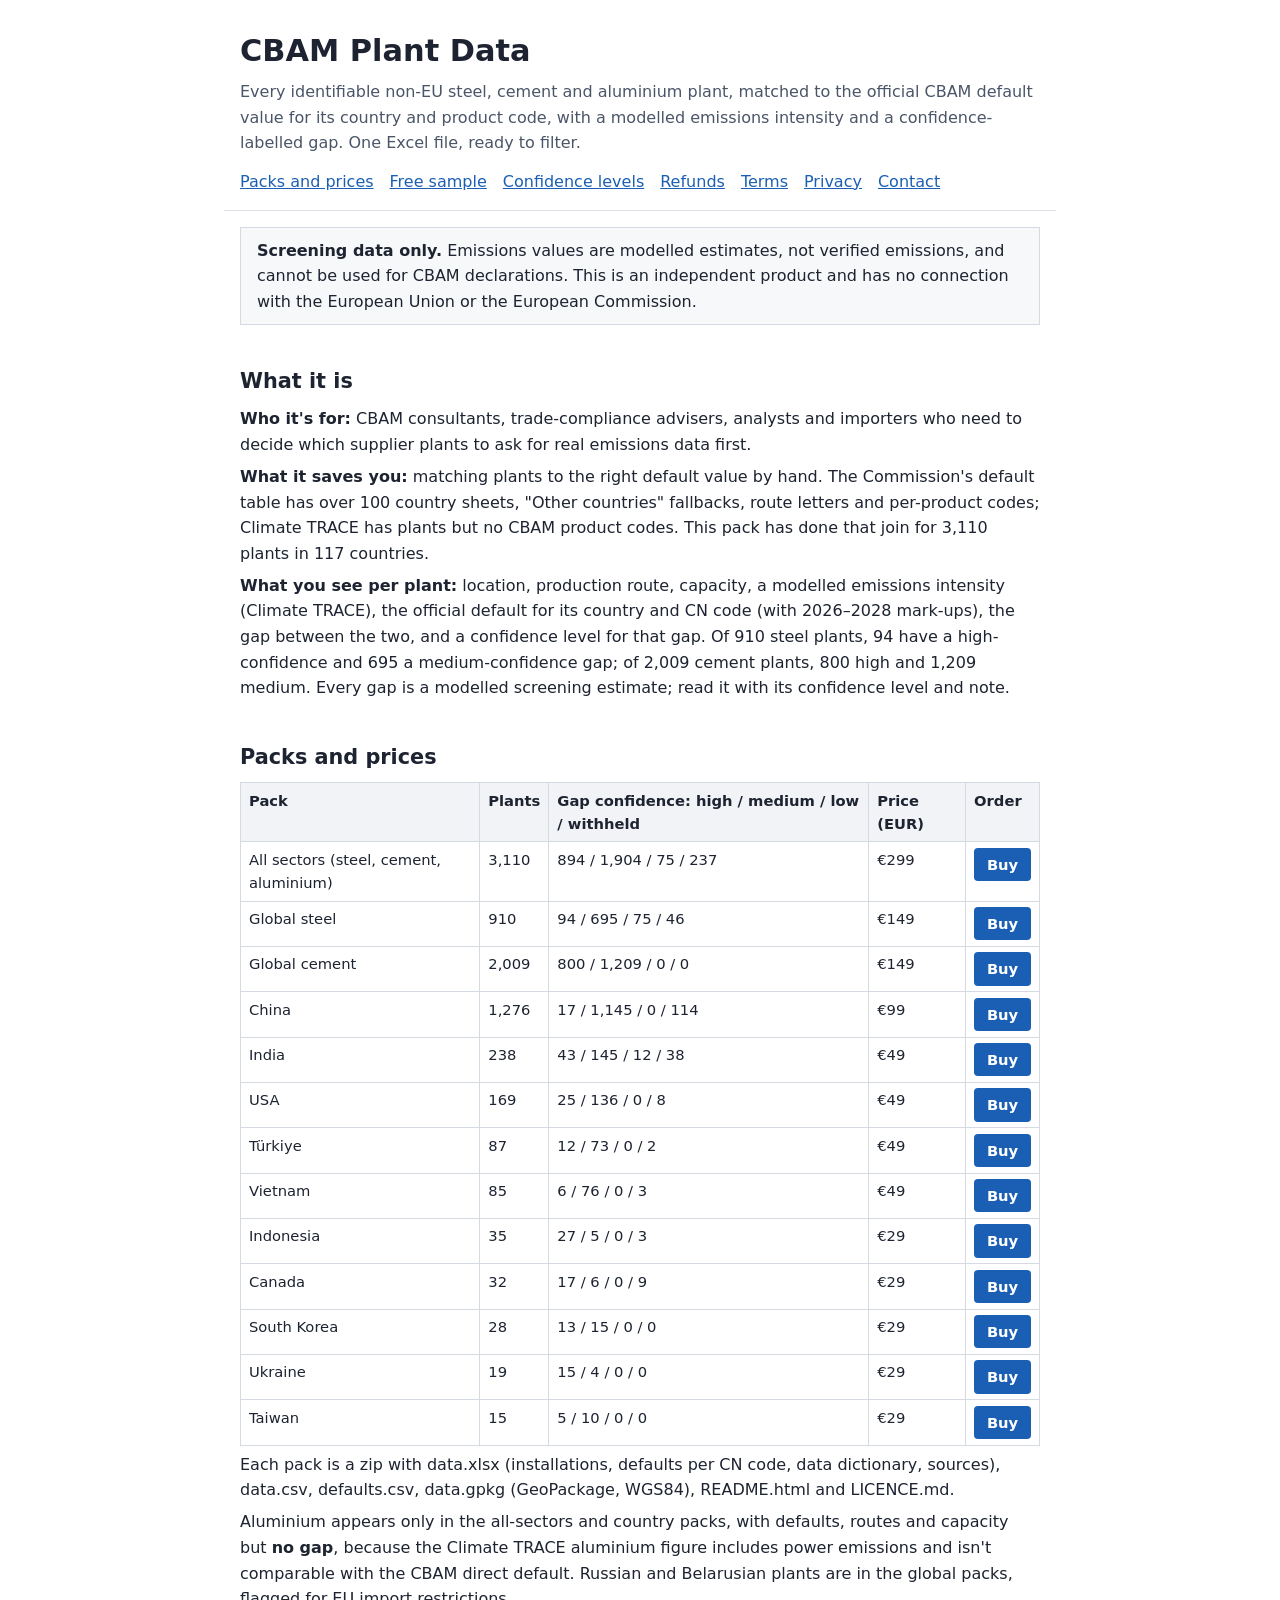
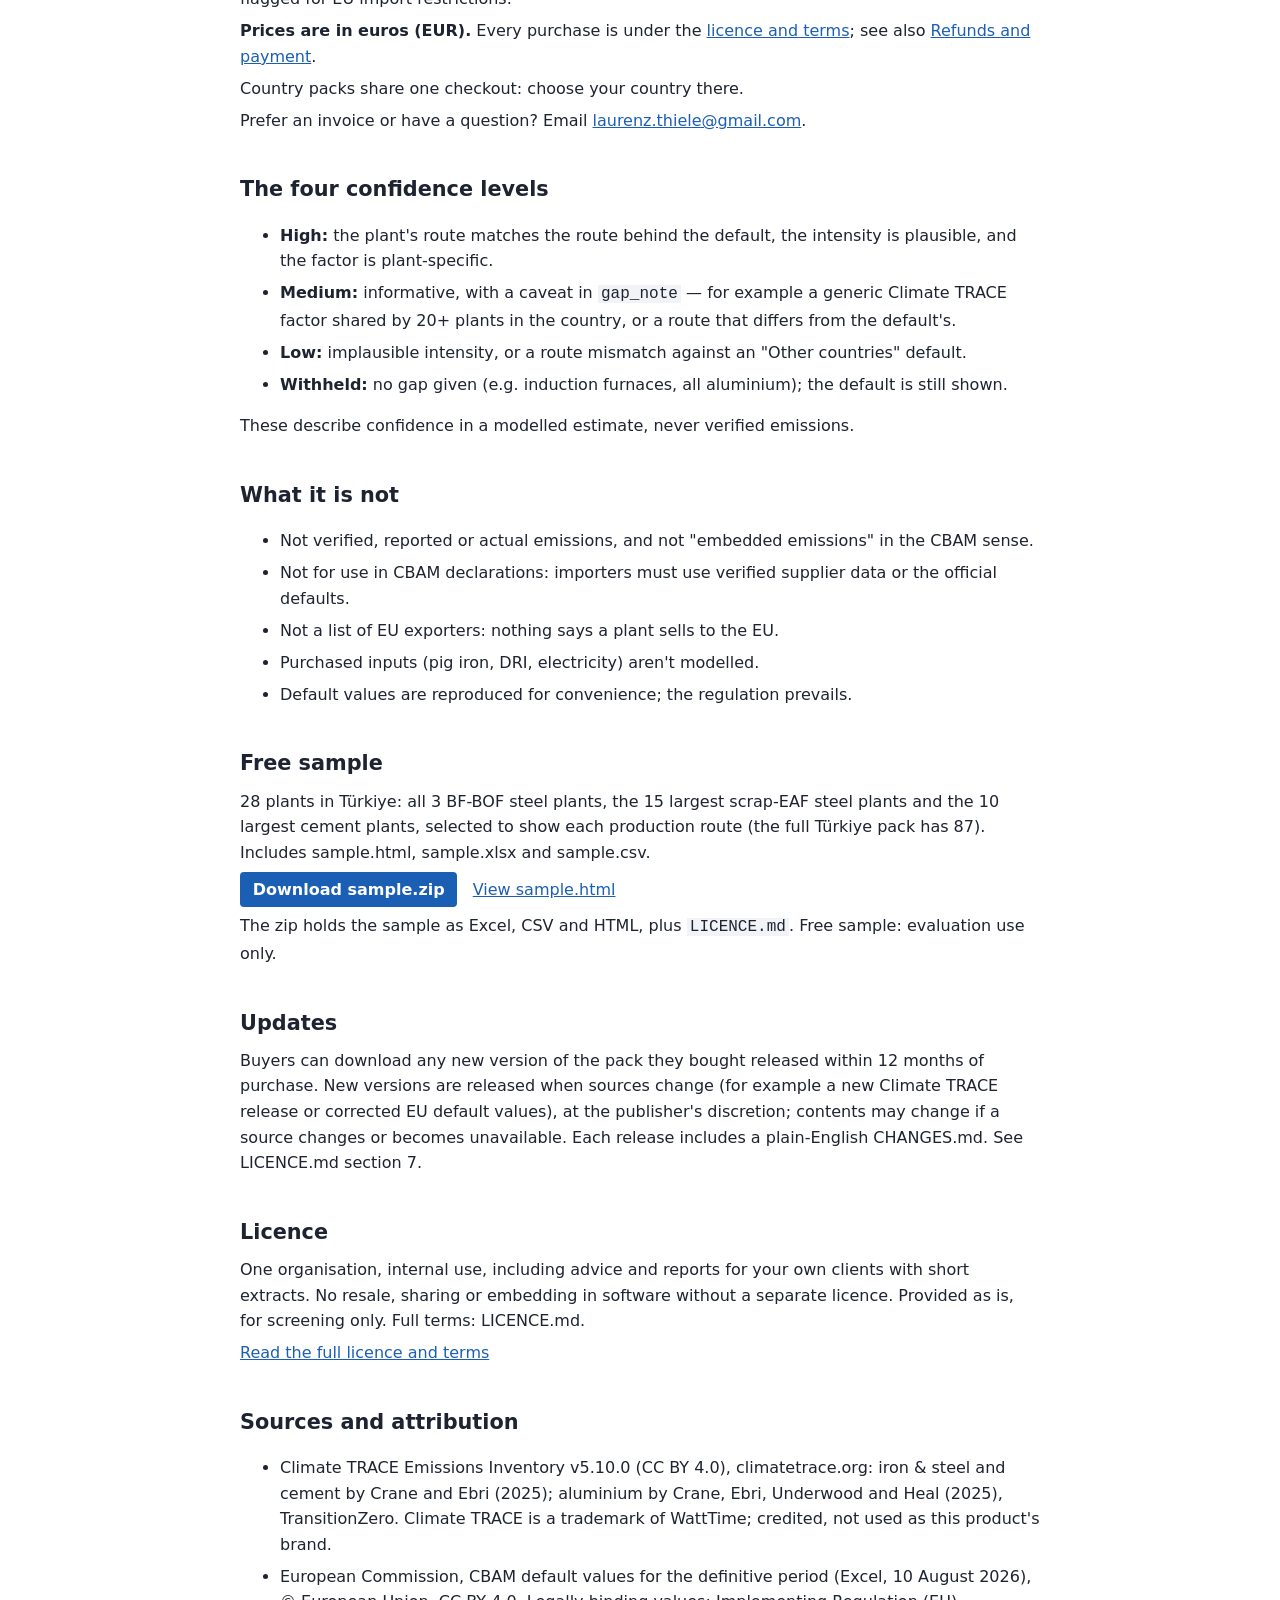
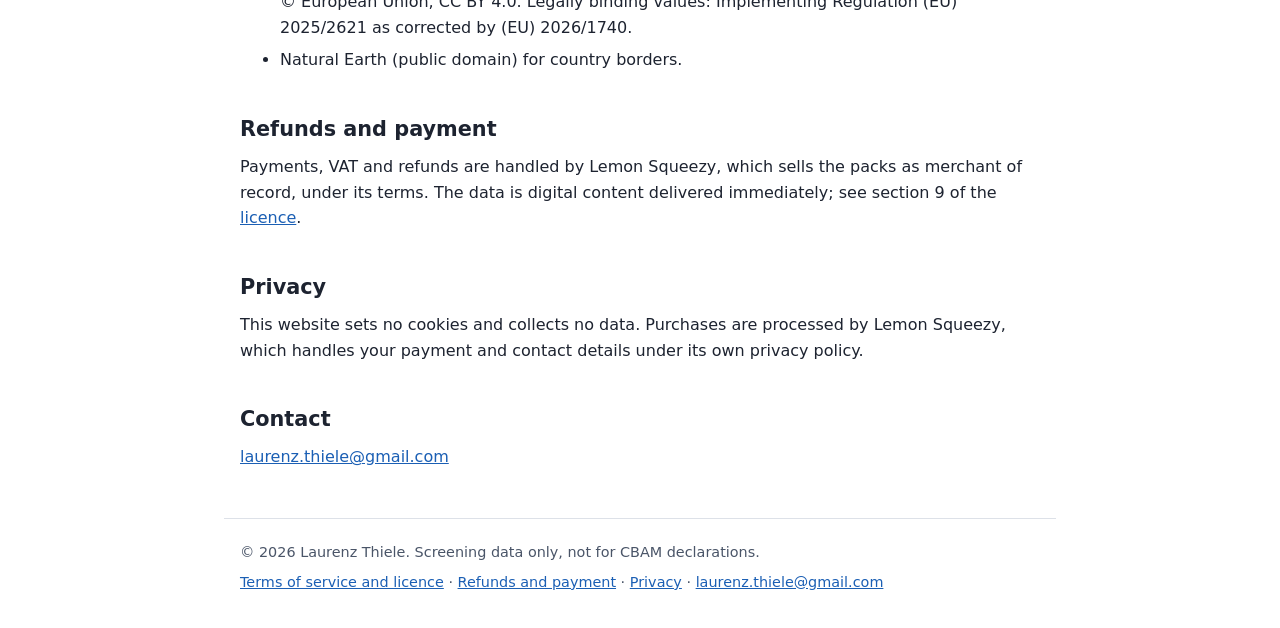
==== commit 6e919775: "Live checkout links" ====
--- a/index.html
+++ b/index.html
@@ -3,21 +3,21 @@
 <title>CBAM Plant Data: non-EU steel, cement and aluminium plants next to EU CBAM default values</title><meta name="description" content="Every identifiable non-EU steel, cement and aluminium plant, matched to the official CBAM default value for its country and product code, with a modelled emissions intensity and a confidence-labelled gap. One Excel file, ready to filter."><link rel="stylesheet" href="style.css">
 <script>
 /* BUY LINKS - the one place to edit. Paste a Lemon Squeezy checkout URL between the quotes of a pack.
-   An empty string keeps that pack's "Order by email" button (a mailto link that works without JavaScript). `cbam site` keeps links you set here. */
+   An empty string gives that pack a mailto order link instead. `cbam site` writes the links from config/site.yaml (they win) and keeps others you set here. */
 const BUY_LINKS = {
- "all-sectors": "",
- "steel-global": "",
- "cement-global": "",
- "country-chn": "",
- "country-ind": "",
- "country-usa": "",
- "country-tur": "",
- "country-vnm": "",
- "country-idn": "",
- "country-can": "",
- "country-kor": "",
- "country-ukr": "",
- "country-twn": ""
+ "all-sectors": "https://cbamplantdata.lemonsqueezy.com/checkout/buy/512facc3-a7f2-4340-89cd-050e3864b6ba",
+ "steel-global": "https://cbamplantdata.lemonsqueezy.com/checkout/buy/7a0ab90c-84c1-4770-ae13-dd9efa4fc77d",
+ "cement-global": "https://cbamplantdata.lemonsqueezy.com/checkout/buy/71c8c56c-ed3d-4135-8b04-76ef486bfe6d",
+ "country-chn": "https://cbamplantdata.lemonsqueezy.com/checkout/buy/34bb29af-395a-4c42-8836-9d887ec950c7",
+ "country-ind": "https://cbamplantdata.lemonsqueezy.com/checkout/buy/34bb29af-395a-4c42-8836-9d887ec950c7",
+ "country-usa": "https://cbamplantdata.lemonsqueezy.com/checkout/buy/34bb29af-395a-4c42-8836-9d887ec950c7",
+ "country-tur": "https://cbamplantdata.lemonsqueezy.com/checkout/buy/34bb29af-395a-4c42-8836-9d887ec950c7",
+ "country-vnm": "https://cbamplantdata.lemonsqueezy.com/checkout/buy/34bb29af-395a-4c42-8836-9d887ec950c7",
+ "country-idn": "https://cbamplantdata.lemonsqueezy.com/checkout/buy/34bb29af-395a-4c42-8836-9d887ec950c7",
+ "country-can": "https://cbamplantdata.lemonsqueezy.com/checkout/buy/34bb29af-395a-4c42-8836-9d887ec950c7",
+ "country-kor": "https://cbamplantdata.lemonsqueezy.com/checkout/buy/34bb29af-395a-4c42-8836-9d887ec950c7",
+ "country-ukr": "https://cbamplantdata.lemonsqueezy.com/checkout/buy/34bb29af-395a-4c42-8836-9d887ec950c7",
+ "country-twn": "https://cbamplantdata.lemonsqueezy.com/checkout/buy/34bb29af-395a-4c42-8836-9d887ec950c7"
 };
 </script>
 </head><body>
@@ -29,11 +29,12 @@
 <p><strong>What it saves you:</strong> matching plants to the right default value by hand. The Commission's default table has over 100 country sheets, &quot;Other countries&quot; fallbacks, route letters and per-product codes; Climate TRACE has plants but no CBAM product codes. This pack has done that join for 3,110 plants in 117 countries.</p>
 <p><strong>What you see per plant:</strong> location, production route, capacity, a modelled emissions intensity (Climate TRACE), the official default for its country and CN code (with 2026–2028 mark-ups), the gap between the two, and a confidence level for that gap. Of 910 steel plants, 94 have a high-confidence and 695 a medium-confidence gap; of 2,009 cement plants, 800 high and 1,209 medium. Every gap is a modelled screening estimate; read it with its confidence level and note.</p>
 
-<h2 id="packs">Packs and prices</h2><div class="wrap"><table><tr><th>Pack</th><th>Plants</th><th>Gap confidence: high / medium / low / withheld</th><th>Price (EUR)</th><th>Order</th></tr><tr><td>All sectors (steel, cement, aluminium)</td><td>3,110</td><td>894 / 1,904 / 75 / 237</td><td>€299</td><td><a class="btn" data-pack="all-sectors" href="mailto:laurenz.thiele@gmail.com?subject=Order%3A%20CBAM%20Plant%20Data%20-%20All%20sectors%20%28steel%2C%20cement%2C%20aluminium%29&amp;body=Pack%3A%20All%20sectors%20%28steel%2C%20cement%2C%20aluminium%29%20%28version%202026.11.3%29%0APrice%20listed%3A%20%E2%82%AC299%0AOrganisation%3A%0ACountry%20%28for%20VAT%29%3A%0A">Order by email</a></td></tr><tr><td>Global steel</td><td>910</td><td>94 / 695 / 75 / 46</td><td>€149</td><td><a class="btn" data-pack="steel-global" href="mailto:laurenz.thiele@gmail.com?subject=Order%3A%20CBAM%20Plant%20Data%20-%20Global%20steel&amp;body=Pack%3A%20Global%20steel%20%28version%202026.11.3%29%0APrice%20listed%3A%20%E2%82%AC149%0AOrganisation%3A%0ACountry%20%28for%20VAT%29%3A%0A">Order by email</a></td></tr><tr><td>Global cement</td><td>2,009</td><td>800 / 1,209 / 0 / 0</td><td>€149</td><td><a class="btn" data-pack="cement-global" href="mailto:laurenz.thiele@gmail.com?subject=Order%3A%20CBAM%20Plant%20Data%20-%20Global%20cement&amp;body=Pack%3A%20Global%20cement%20%28version%202026.11.3%29%0APrice%20listed%3A%20%E2%82%AC149%0AOrganisation%3A%0ACountry%20%28for%20VAT%29%3A%0A">Order by email</a></td></tr><tr><td>China</td><td>1,276</td><td>17 / 1,145 / 0 / 114</td><td>€99</td><td><a class="btn" data-pack="country-chn" href="mailto:laurenz.thiele@gmail.com?subject=Order%3A%20CBAM%20Plant%20Data%20-%20China&amp;body=Pack%3A%20China%20%28version%202026.11.3%29%0APrice%20listed%3A%20%E2%82%AC99%0AOrganisation%3A%0ACountry%20%28for%20VAT%29%3A%0A">Order by email</a></td></tr><tr><td>India</td><td>238</td><td>43 / 145 / 12 / 38</td><td>€49</td><td><a class="btn" data-pack="country-ind" href="mailto:laurenz.thiele@gmail.com?subject=Order%3A%20CBAM%20Plant%20Data%20-%20India&amp;body=Pack%3A%20India%20%28version%202026.11.3%29%0APrice%20listed%3A%20%E2%82%AC49%0AOrganisation%3A%0ACountry%20%28for%20VAT%29%3A%0A">Order by email</a></td></tr><tr><td>USA</td><td>169</td><td>25 / 136 / 0 / 8</td><td>€49</td><td><a class="btn" data-pack="country-usa" href="mailto:laurenz.thiele@gmail.com?subject=Order%3A%20CBAM%20Plant%20Data%20-%20USA&amp;body=Pack%3A%20USA%20%28version%202026.11.3%29%0APrice%20listed%3A%20%E2%82%AC49%0AOrganisation%3A%0ACountry%20%28for%20VAT%29%3A%0A">Order by email</a></td></tr><tr><td>Türkiye</td><td>87</td><td>12 / 73 / 0 / 2</td><td>€49</td><td><a class="btn" data-pack="country-tur" href="mailto:laurenz.thiele@gmail.com?subject=Order%3A%20CBAM%20Plant%20Data%20-%20T%C3%BCrkiye&amp;body=Pack%3A%20T%C3%BCrkiye%20%28version%202026.11.3%29%0APrice%20listed%3A%20%E2%82%AC49%0AOrganisation%3A%0ACountry%20%28for%20VAT%29%3A%0A">Order by email</a></td></tr><tr><td>Vietnam</td><td>85</td><td>6 / 76 / 0 / 3</td><td>€49</td><td><a class="btn" data-pack="country-vnm" href="mailto:laurenz.thiele@gmail.com?subject=Order%3A%20CBAM%20Plant%20Data%20-%20Vietnam&amp;body=Pack%3A%20Vietnam%20%28version%202026.11.3%29%0APrice%20listed%3A%20%E2%82%AC49%0AOrganisation%3A%0ACountry%20%28for%20VAT%29%3A%0A">Order by email</a></td></tr><tr><td>Indonesia</td><td>35</td><td>27 / 5 / 0 / 3</td><td>€29</td><td><a class="btn" data-pack="country-idn" href="mailto:laurenz.thiele@gmail.com?subject=Order%3A%20CBAM%20Plant%20Data%20-%20Indonesia&amp;body=Pack%3A%20Indonesia%20%28version%202026.11.3%29%0APrice%20listed%3A%20%E2%82%AC29%0AOrganisation%3A%0ACountry%20%28for%20VAT%29%3A%0A">Order by email</a></td></tr><tr><td>Canada</td><td>32</td><td>17 / 6 / 0 / 9</td><td>€29</td><td><a class="btn" data-pack="country-can" href="mailto:laurenz.thiele@gmail.com?subject=Order%3A%20CBAM%20Plant%20Data%20-%20Canada&amp;body=Pack%3A%20Canada%20%28version%202026.11.3%29%0APrice%20listed%3A%20%E2%82%AC29%0AOrganisation%3A%0ACountry%20%28for%20VAT%29%3A%0A">Order by email</a></td></tr><tr><td>South Korea</td><td>28</td><td>13 / 15 / 0 / 0</td><td>€29</td><td><a class="btn" data-pack="country-kor" href="mailto:laurenz.thiele@gmail.com?subject=Order%3A%20CBAM%20Plant%20Data%20-%20South%20Korea&amp;body=Pack%3A%20South%20Korea%20%28version%202026.11.3%29%0APrice%20listed%3A%20%E2%82%AC29%0AOrganisation%3A%0ACountry%20%28for%20VAT%29%3A%0A">Order by email</a></td></tr><tr><td>Ukraine</td><td>19</td><td>15 / 4 / 0 / 0</td><td>€29</td><td><a class="btn" data-pack="country-ukr" href="mailto:laurenz.thiele@gmail.com?subject=Order%3A%20CBAM%20Plant%20Data%20-%20Ukraine&amp;body=Pack%3A%20Ukraine%20%28version%202026.11.3%29%0APrice%20listed%3A%20%E2%82%AC29%0AOrganisation%3A%0ACountry%20%28for%20VAT%29%3A%0A">Order by email</a></td></tr><tr><td>Taiwan</td><td>15</td><td>5 / 10 / 0 / 0</td><td>€29</td><td><a class="btn" data-pack="country-twn" href="mailto:laurenz.thiele@gmail.com?subject=Order%3A%20CBAM%20Plant%20Data%20-%20Taiwan&amp;body=Pack%3A%20Taiwan%20%28version%202026.11.3%29%0APrice%20listed%3A%20%E2%82%AC29%0AOrganisation%3A%0ACountry%20%28for%20VAT%29%3A%0A">Order by email</a></td></tr></table></div><p>Each pack is a zip with data.xlsx (installations, defaults per CN code, data dictionary, sources), data.csv, defaults.csv, data.gpkg (GeoPackage, WGS84), README.html and LICENCE.md.</p>
+<h2 id="packs">Packs and prices</h2><div class="wrap"><table><tr><th>Pack</th><th>Plants</th><th>Gap confidence: high / medium / low / withheld</th><th>Price (EUR)</th><th>Order</th></tr><tr><td>All sectors (steel, cement, aluminium)</td><td>3,110</td><td>894 / 1,904 / 75 / 237</td><td>€299</td><td><a class="btn" data-pack="all-sectors" href="https://cbamplantdata.lemonsqueezy.com/checkout/buy/512facc3-a7f2-4340-89cd-050e3864b6ba">Buy</a></td></tr><tr><td>Global steel</td><td>910</td><td>94 / 695 / 75 / 46</td><td>€149</td><td><a class="btn" data-pack="steel-global" href="https://cbamplantdata.lemonsqueezy.com/checkout/buy/7a0ab90c-84c1-4770-ae13-dd9efa4fc77d">Buy</a></td></tr><tr><td>Global cement</td><td>2,009</td><td>800 / 1,209 / 0 / 0</td><td>€149</td><td><a class="btn" data-pack="cement-global" href="https://cbamplantdata.lemonsqueezy.com/checkout/buy/71c8c56c-ed3d-4135-8b04-76ef486bfe6d">Buy</a></td></tr><tr><td>China</td><td>1,276</td><td>17 / 1,145 / 0 / 114</td><td>€99</td><td><a class="btn" data-pack="country-chn" href="https://cbamplantdata.lemonsqueezy.com/checkout/buy/34bb29af-395a-4c42-8836-9d887ec950c7">Buy</a></td></tr><tr><td>India</td><td>238</td><td>43 / 145 / 12 / 38</td><td>€49</td><td><a class="btn" data-pack="country-ind" href="https://cbamplantdata.lemonsqueezy.com/checkout/buy/34bb29af-395a-4c42-8836-9d887ec950c7">Buy</a></td></tr><tr><td>USA</td><td>169</td><td>25 / 136 / 0 / 8</td><td>€49</td><td><a class="btn" data-pack="country-usa" href="https://cbamplantdata.lemonsqueezy.com/checkout/buy/34bb29af-395a-4c42-8836-9d887ec950c7">Buy</a></td></tr><tr><td>Türkiye</td><td>87</td><td>12 / 73 / 0 / 2</td><td>€49</td><td><a class="btn" data-pack="country-tur" href="https://cbamplantdata.lemonsqueezy.com/checkout/buy/34bb29af-395a-4c42-8836-9d887ec950c7">Buy</a></td></tr><tr><td>Vietnam</td><td>85</td><td>6 / 76 / 0 / 3</td><td>€49</td><td><a class="btn" data-pack="country-vnm" href="https://cbamplantdata.lemonsqueezy.com/checkout/buy/34bb29af-395a-4c42-8836-9d887ec950c7">Buy</a></td></tr><tr><td>Indonesia</td><td>35</td><td>27 / 5 / 0 / 3</td><td>€29</td><td><a class="btn" data-pack="country-idn" href="https://cbamplantdata.lemonsqueezy.com/checkout/buy/34bb29af-395a-4c42-8836-9d887ec950c7">Buy</a></td></tr><tr><td>Canada</td><td>32</td><td>17 / 6 / 0 / 9</td><td>€29</td><td><a class="btn" data-pack="country-can" href="https://cbamplantdata.lemonsqueezy.com/checkout/buy/34bb29af-395a-4c42-8836-9d887ec950c7">Buy</a></td></tr><tr><td>South Korea</td><td>28</td><td>13 / 15 / 0 / 0</td><td>€29</td><td><a class="btn" data-pack="country-kor" href="https://cbamplantdata.lemonsqueezy.com/checkout/buy/34bb29af-395a-4c42-8836-9d887ec950c7">Buy</a></td></tr><tr><td>Ukraine</td><td>19</td><td>15 / 4 / 0 / 0</td><td>€29</td><td><a class="btn" data-pack="country-ukr" href="https://cbamplantdata.lemonsqueezy.com/checkout/buy/34bb29af-395a-4c42-8836-9d887ec950c7">Buy</a></td></tr><tr><td>Taiwan</td><td>15</td><td>5 / 10 / 0 / 0</td><td>€29</td><td><a class="btn" data-pack="country-twn" href="https://cbamplantdata.lemonsqueezy.com/checkout/buy/34bb29af-395a-4c42-8836-9d887ec950c7">Buy</a></td></tr></table></div><p>Each pack is a zip with data.xlsx (installations, defaults per CN code, data dictionary, sources), data.csv, defaults.csv, data.gpkg (GeoPackage, WGS84), README.html and LICENCE.md.</p>
 <p>Aluminium appears only in the all-sectors and country packs, with defaults, routes and capacity but <strong>no gap</strong>, because the Climate TRACE aluminium figure includes power emissions and isn't comparable with the CBAM direct default. Russian and Belarusian plants are in the global packs, flagged for EU import restrictions.</p>
 
 <p><strong>Prices are in euros (EUR).</strong> Every purchase is under the <a href="licence.html">licence and terms</a>; see also <a href="refund.html">Refunds and payment</a>.</p>
-<p>Ordering by email: send the pre-filled email and I&#x27;ll reply within 2 working days with a secure checkout link. Payment, VAT, invoices and refunds are handled by Lemon Squeezy as merchant of record, exactly as for direct purchases.</p>
+<p>Country packs share one checkout: choose your country there.</p>
+<p>Prefer an invoice or have a question? Email <a href="mailto:laurenz.thiele@gmail.com">laurenz.thiele@gmail.com</a>.</p>
 <h2 id="levels">The four confidence levels</h2><ul>
 <li><strong>High:</strong> the plant's route matches the route behind the default, the intensity is plausible, and the factor is plant-specific.</li>
 <li><strong>Medium:</strong> informative, with a caveat in <code>gap_note</code> — for example a generic Climate TRACE factor shared by 20+ plants in the country, or a route that differs from the default's.</li>
@@ -64,7 +65,7 @@
 <li>Natural Earth (public domain) for country borders.</li>
 </ul>
 
-<h2 id="refunds">Refunds and payment</h2><p>Ordering by email: send the pre-filled email and I&#x27;ll reply within 2 working days with a secure checkout link. Payment, VAT, invoices and refunds are handled by Lemon Squeezy as merchant of record, exactly as for direct purchases.</p><p>Payments, VAT and refunds are handled by Lemon Squeezy, which sells the packs as merchant of record, under its terms. The data is digital content delivered immediately; see section 9 of the <a href="licence.html">licence</a>.</p>
+<h2 id="refunds">Refunds and payment</h2><p>Payments, VAT and refunds are handled by Lemon Squeezy, which sells the packs as merchant of record, under its terms. The data is digital content delivered immediately; see section 9 of the <a href="licence.html">licence</a>.</p>
 <h2 id="privacy">Privacy</h2><p>This website sets no cookies and collects no data. Purchases are processed by Lemon Squeezy, which handles your payment and contact details under its own privacy policy.</p>
 <h2 id="contact">Contact</h2><p><a href="mailto:laurenz.thiele@gmail.com">laurenz.thiele@gmail.com</a></p>
 </main>
@@ -72,7 +73,7 @@
 document.querySelectorAll("[data-pack]").forEach(function (el) {
   var url = BUY_LINKS[el.getAttribute("data-pack")];
   if (url) {
-    el.href = url; el.rel = "noopener"; el.textContent = "Buy";
+    el.href = url; el.textContent = "Buy";
   }
 });
 </script>
